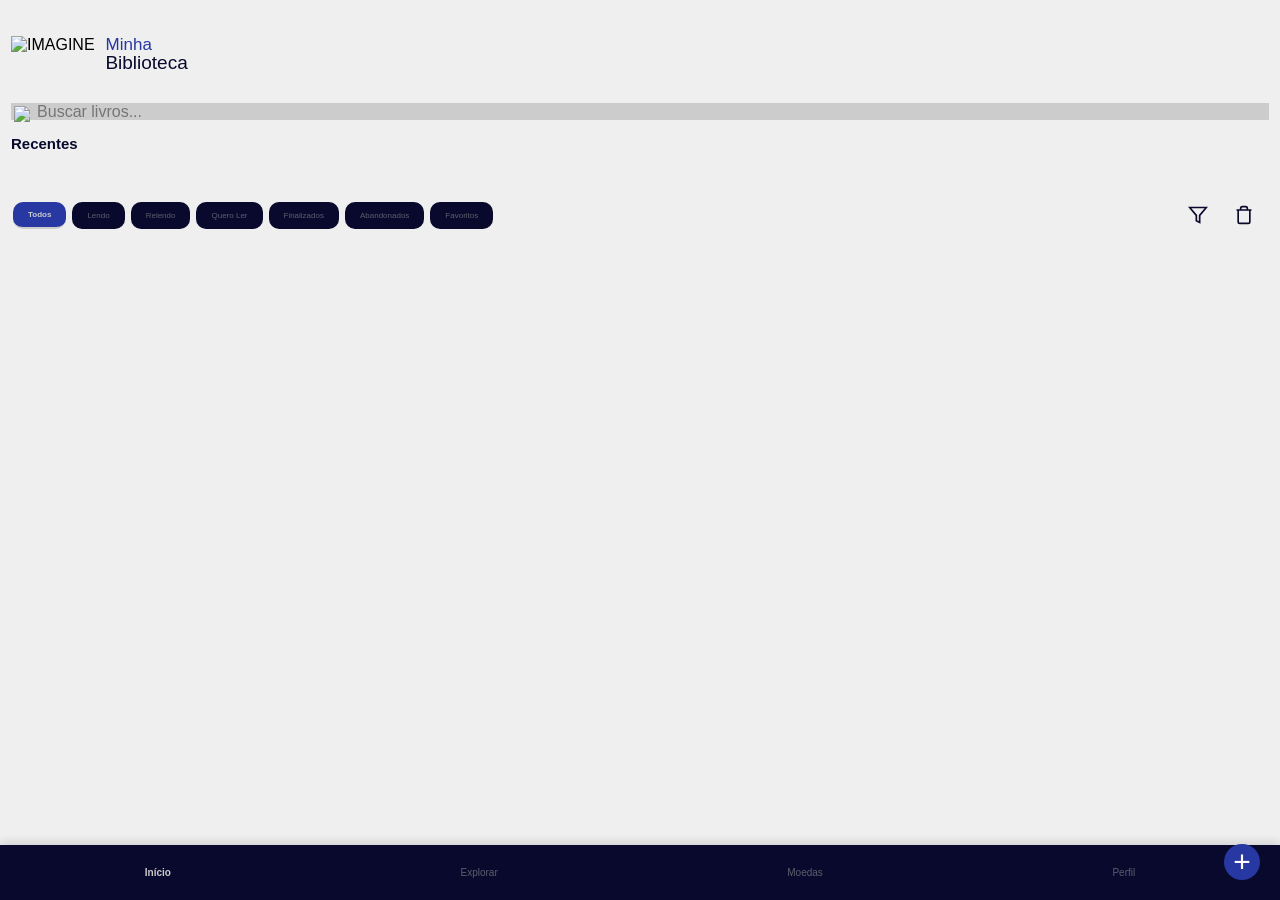
==== index.html @ 79133b43 "Meu primeiro salvamento" ====
<!DOCTYPE html>
<html lang="pt-BR">
<head>
    <meta charset="UTF-8">
    <meta name="viewport" content="width=device-width, initial-scale=1.0">
    <link rel="stylesheet" href="style.css">
    <title>IMAGINE</title>
</head>


<body>
<div class="menumais">
    <div class="opcoesmais" id="escanear">Escanear Dispositivo</div>
    <div class="opcoesmais" id="adicionar">Adicionar Manualmente</div>
    <input type="file" id="input-arquivo" accept=".pdf,.epub" style="display: none;">
    <button class="mais">+</button>
</div>


    <header class="topo-biblioteca">
        <div class="container-menu">
            <img class="logo" src="img/logo4.svg" alt="IMAGINE" height="35">
            <span class="Minha">Minha</span>
            <span class="Biblioteca">Biblioteca</span>
        </div>
    </header>


<form action="#" class="formb">
        <button type="submit" class="botaob">
            <img class="lupa" src="img/lupa.svg" alt="buscar">
        </button>
        <input type="text" class="busca" placeholder="Buscar livros..."> 
    </form>
    

    <section id="recentes">
        <h2 class="recentes">Recentes</h2>
        <div class="cardsR" id="todoscardsR">
            <div class="card">
                <div class="capa-container">
                    <div class="info-container">
                        <h3 class="titulo"></h3>
                    </div>
                    </div>
                </div>
            </div>
        </div>
    </section>


    <div class="linha-categorias-filtros">
    <div class="categoriascontainer">
        <button class="categoria-item ativo" data-categoria="todos">Todos</button>
        <button class="categoria-item" data-categoria="lendo">Lendo</button>
        <button class="categoria-item" data-categoria="relendo">Relendo</button>
        <button class="categoria-item" data-categoria="quero-ler">Quero Ler</button>
        <button class="categoria-item" data-categoria="finalizados">Finalizados</button>
        <button class="categoria-item" data-categoria="abandonados">Abandonados</button>
        <button class="categoria-item" data-categoria="favoritos">Favoritos</button>
    </div>
    <div class="acoes-direita-container">
        <button class="btn-acao-topo btn-filtro-secao" title="Filtrar biblioteca">
            <svg viewBox="0 0 24 24" width="20" height="20" stroke="currentColor" stroke-width="2" fill="none"><polygon points="22 3 2 3 10 12.46 10 19 14 21 14 12.46 22 3"/></svg>
        </button>
        <button class="btn-acao-topo btn-lixeira-secao" title="Lixeira" id="btn-lixeira-secao"> 
            <svg viewBox="0 0 24 24" width="20" height="20" stroke="currentColor" stroke-width="2" fill="none"><path d="M3 6h18M19 6v14a2 2 0 0 1-2 2H7a2 2 0 0 1-2-2V6m3 0V4a2 2 0 0 1 2-2h4a2 2 0 0 1 2 2v2"/></svg>
        </button>
    </div>
</div>


<div class="cardsC" id="todoscardsC"></div>

<div class="container-acoes-lixeira" id="container-acoes-lixeira" style="display: none;">
    <button class="btn-selecionar-tudo" id="btn-selecionar-tudo">Selecionar Tudo</button>
    <button class="btn-deletar-secao" id="btn-deletar-selecionados">Deletar Selecionados</button>
</div>


    <!-- MODAL DE EDIÇÃO DO LIVRO -->
    <div class="modal-overlay" id="modal-edicao-livro" style="display: none;">
        <div class="modal-conteudo">
            <button class="btn-fechar-modal" id="btn-fechar-modal-livro">✕</button>
            <div class="modal-esquerda">
                <img class="modal-capa" id="modal-capa-livro" src="img/capapadrao.jpg" alt="Capa do Livro">
            </div>
            <div class="modal-direita">
                <div class="modal-campo">
                    <label>Título do Livro</label>
                    <input type="text" id="modal-input-titulo" placeholder="Digite o título...">
                </div>
                <div class="modal-campo">
                    <label>Autor</label>
                    <input type="text" id="modal-input-autor" placeholder="Digite o autor...">
                </div>
                <button class="btn-salvar-modal" id="btn-salvar-modal-livro">Salvar</button>
            </div>
        </div>
    </div>


    <nav class="aba-inferior">
        <a href="index.html" class="aba-item ativo"><span>Início</span></a>
        <a href="Explorar.html" class="aba-item"><span>Explorar</span></a>
        <a href="Moedas.html" class="aba-item"><span>Moedas</span></a>
        <a href="Perfil.html" class="aba-item"><span>Perfil</span></a>
    </nav>

    <script src="script.js"></script>
</body>
</html>
---- style.css ----
/* ==========================================================================
   CONFIGURAÇÕES GERAIS E FONTES
   ========================================================================== */
body {
    background-color: #efefef;
    margin: 0;
    font-family: sans-serif;
}

@font-face {
    font-family: 'roboto-medium';
    src: url('font/Roboto-medium.ttf') format('truetype');
}

@font-face {
    font-family: 'roboto-black';
    src: url('font/Roboto-black.ttf') format('truetype');
}

/* ==========================================================================
   MENU SUPERIOR / HEADER
   ========================================================================== */
.logo {
    height: 45px; 
    margin: 11px;
}
.container-menu {
    margin-top: 25px;
    display: flex; 
}
.Minha {
    font-family: 'roboto-black', sans-serif;
    color: #2838a3;
    font-size: 17px;
    margin-left: 0px;
    margin-top: 10px;
}
.Biblioteca {
    font-family: 'roboto-black', sans-serif;
    color: #09092d;
    font-size: 19px;
    margin-left: -46.5px;
    margin-top: 27px;
}

/* SEARCH BAR */
.formb {
    display: flex;
    align-items: center;
    margin-left: 11px;
    margin-top: 11px;
    border: none;
    position: center;
    gap: 0.1px;
}

.busca {
    margin: 0px 11px 0 0;
    width: calc(100% - 11px);
    background-color: #cccccc;
    border: none;
    font-size: 1rem;
    height: 15px;

}
.botaob {
    background-color: #cccccc;
    border: none;
    cursor: pointer;
    padding: 0.2rem;
    height: 17px;
    margin-top: 0px;
    
}
.lupa {
    width: 1.1rem;
    height: 1.1rem;
    align-items: center;
    position: center;
    display: flex;
}

/* ==========================================================================
   BOTÃO FLUTUANTE DE AÇÃO (+)
   ========================================================================== */
.menumais {
    position: fixed;
    bottom: 20px;
    right: 20px;
    z-index: 50000;
}
.mais {
    width: 36px;
    height: 36px;
    border-radius: 50%;
    font-size: 30px;
    border: none;
    cursor: pointer;
    display: flex;
    align-items: center;
    justify-content: center;
    font-family: 'roboto-medium', sans-serif;
    background-color: #2838a3;
    color: #fff;
    /* Correção: Animando apenas o que muda para não travar a CPU */
    transition: transform 0.2s ease, background-color 0.2s ease;
}
.mais:hover {
    background-color: #09092d;
    /* Correção: Em vez de mudar width e height (que quebra o layout), usamos transform */
    transform: scale(1.2); 
}
.opcoesmais {
    position: absolute;
    right: 0;
    background-color: #2838a3;
    color: white;
    padding: 8px 16px;
    border-radius: 20px;
    font-size: 14px;
    white-space: nowrap;
    cursor: pointer;
    display: none;
    pointer-events: auto;
}
.opcoesmais:hover {
    background-color: #09092d;
}
#escanear { bottom: 70px; font-family: 'roboto-medium', sans-serif; }
#adicionar { bottom: 120px; font-family: 'roboto-medium', sans-serif; }


/* ==========================================================================
   SEÇÕES DE CARDS (RECENTES E PRINCIPAL)
   ========================================================================== */
.recentes {
    font-family: 'roboto-black', sans-serif;
    font-size: 15px;
    color: #09092d;
    margin-left: 11px;
    margin-top: 15px;
}
#recentes .capa-container {
    height: 50px; /* Ou um formato mais horizontal */
    position: relative;
    border-radius: 12px;
    margin-top: -20px;
}
.capa-livro {
    width: 100%;
    height: 100%;
    object-fit: cover;
}
.cardsR {
    display: flex;
    flex-direction: row;
    gap: 12px;
    margin-top: 0px;
    background-color: transparent;
    padding: 10px 11px;
    overflow-x: auto;
}
.cardsR .card {
    flex-direction: row;
    align-items: center;
    background-color: white;
    border-radius: 8px;
    padding: 8px;
    box-shadow: 0 2px 5px rgba(0,0,0,0.1);
    width: 200px;
    flex-shrink: 0;
}
.cardsR .card .capa-container {
    width: 65px;
    flex-shrink: 0;
}
.cardsR .card .info-container {
    margin-left: 10px;
    display: flex;
    flex-direction: column;
    align-items: flex-start;
}
/* ESTRUTURA UNIFICADA DO CARD */
.card {
    display: flex;
    flex-direction: column;
    background: #fff;
    border-radius: 8px;
    padding: 10px;
    box-sizing: border-box;
    position: relative;
    /* Evita que o navegador recalcule coisas fora do card */
    contain: layout; 
}
.card img {
    width: 100%;
    border-radius: 8px;
    aspect-ratio: 2 / 3;
    object-fit: cover;
    background-color: #eee;
}
.card h3 {
    font-size: 1rem;
    margin: 10px 0 5px;
}
.card-info {
    padding: 8px 4px 0 4px;
    display: flex;
    flex-direction: column;
    gap: 4px;
    position: relative;
}
.btn-lixeira-card {
    position: absolute;
    top: 8px;
    right: 8px;
    background-color: rgba(255, 255, 255, 0.9);
    border: none;
    border-radius: 50%;
    width: 30px;
    height: 30px;
    font-size: 14px;
    cursor: pointer;
    box-shadow: 0 2px 5px rgba(0,0,0,0.2);
    display: flex;
    justify-content: center;
    align-items: center;
    transition: transform 0.2s, background-color 0.2s;
    z-index: 10;
}
.btn-lixeira-card:hover {
    background-color: #ffebee;
    transform: scale(1.1);
}

/* ==========================================================================
   CATEGORIAS, BADGES E FILTROS
   ========================================================================== */
.linha-categorias-filtros {
    display: flex;
    align-items: center;
    justify-content: space-between;
    padding: 10px 20px;
    box-sizing: border-box;
    gap: 20px;
    margin-top: 5px;
    margin-left: -7px;
}
.categoriascontainer {
    display: flex;
    gap: 6px;
    overflow-x: auto;
    flex-grow: 1;
    scrollbar-width: none;
}
.categoriascontainer::-webkit-scrollbar {
    display: none;
}
.categoria-item {
    font-family: 'roboto-medium', sans-serif;
    background-color: #09092d;
    color: #5d5d6e;
    padding: 8px 15px;
    border-radius: 10px;
    font-size: 8px;
    cursor: pointer;
    border: none;
}
.categoria-item:hover {
    background-color: #2838a3;
    color: #cccccc;
    font-family: 'roboto-black', sans-serif;
}
.categoria-item.ativo {
    background-color: #2838a3;
    color: #cccccc;
}
.acoes-direita-container {
    display: flex;
    align-items: center;
    gap: 14px;
    flex-shrink: 0;
}
.btn-acao-topo {
    background: none;
    border: none;
    color: #09092d;
    cursor: pointer;
    display: flex;
    align-items: center;
    justify-content: center;
    padding: 6px;
    transition: color 0.2s, transform 0.2s;
}
.btn-acao-topo:hover {
    color: #2838a3;
    transform: scale(1.08);
}
/* Garante o visual do botão selecionado na barra de filtros superior */
.categoria-item.ativo {
    /* Mantenha o estilo padrão que você já tem para o botão ativo, 
       isso garante que a classe mude de um botão para o outro visualmente */
    font-weight: bold;
    border-bottom: 2px solid currentColor; /* Exemplo comum de destaque */
}

/* ==========================================================================
   CAPAS E MENU DE AÇÕES POR CIMA DA CAPA
   ========================================================================== */
.cardsC {
    display: grid;
    /* Correção: Fixando uma largura média ideal para os cards sofrerem menos recálculos */
    grid-template-columns: repeat(auto-fill, minmax(140px, 1fr));
    gap: 15px;
    margin-top: -10px;
    margin-left: 11px;
    background: transparent;
    border-radius: 6px;
    padding: 10px;
    text-align: center;
    /* Melhora performance de renderização no Chrome/celulares */
    contain: content; 
}
#todoscardsC .capa-container {
    width: 130px;  /* Ajusta a largura como preferires */
    height: 200px; /* Ajusta a altura proporcionalmente */
    position: relative;
    border-radius: 12px;
    overflow: hidden;
}

/* Garante que as imagens desses cards específicos se adaptam */
#todoscardsC .capa-livro {
    width: 100%;
    height: 100%;
    object-fit: cover;
}
.menu-categorias-capa {
    position: absolute;
    bottom: 8px; /* Mantém colado na parte inferior da capa */
    left: 2px;
    right: 2px;
    display: flex;
    justify-content: center;
    background-color: #cccccc; 
    padding: 3px; /* Aumentei um pouquinho para dar mais respiro aos botões */
    border-radius: 6px;
    opacity: 0;
    visibility: hidden;
    transform: translateY(10px); /* Dá um efeito suave de subir ao aparecer */
    transition: opacity 0.3s ease, visibility 0.3s ease, transform 0.3s ease;
}
.capa-container:hover .menu-categorias-capa {
    opacity: 1;
    visibility: visible;
    transform: translateY(0);
}
.btn-cat {
    background: transparent;
    border: 1px solid currentColor;
    border-color: #09092d;
    border-radius: 4px;
    color: #09092d;
    cursor: pointer;
    font-size: 14px;
    padding: 4px 2px;
    display: flex;
    align-items: center;
    justify-content: center;
    /* Correção: Animando apenas cores, sem pesar a memória */
    transition: background-color 0.15s ease, color 0.15s ease;
}
.btn-cat.cat-lendo.selecionado { 
    background-color: #ff9800; 
    border-color: #ff9800; 
    color: #ffffff; 
}
.btn-cat.cat-relendo.selecionado { 
    background-color: #382ab7; 
    border-color: #382ab7; 
    color: #ffffff; 
}
.btn-cat.cat-quero-ler.selecionado { 
    background-color: #ffeb3b; 
    border-color: #ffeb3b; 
    color: #ffffff; 
}
.btn-cat.cat-finalizados.selecionado { 
    background-color: #4caf50; 
    border-color: #4caf50; 
    color: #ffffff; 
}
.btn-cat.cat-abandonados.selecionado { 
    background-color: #f44336; 
    border-color: #f44336; 
    color: #ffffff; 
}
.btn-cat.cat-favoritos.selecionado { 
    background-color: #ffc107; 
    border-color: #ffc107; 
    color: #ffffff; 
}
.btn-cat.cat-lendo:hover {
    background-color: #ff9800;
    border-color: #ff9800;
    color: #ffffff;
}
.btn-cat.cat-relendo:hover {
    background-color: #382ab7;
    border-color: #382ab7;
    color: #ffffff;
}
.btn-cat.cat-quero-ler:hover {
    background-color: #ffeb3b;
    border-color: #ffeb3b;
    color: #ffffff;
}
.btn-cat.cat-finalizados:hover {
    background-color: #4caf50;
    border-color: #4caf50;
    color: #ffffff;
}
.btn-cat.cat-abandonados:hover {
    background-color: #f44336; 
    border-color: #f44336;
    color: #ffffff;
}
.btn-cat.cat-favoritos:hover {
    background-color: #ffc107;
    border-color: #ffc107;
    color: #ffffff;
}
.btn-cat.selecionado svg { 
    stroke: currentColor; 
}
/* SEÇÃO LIXEIRA COLETIVA */
.secao-lixeira {
    padding: 20px 15px;
    background-color: #f9f9fb;
    min-height: calc(100vh - 60px);
}
.topo-lixeira {
    display: flex;
    justify-content: space-between;
    align-items: center;
    margin-bottom: 20px;
}
.btn-esvaziar {
    background-color: #e74c3c;
    color: white;
    border: none;
    padding: 6px 14px;
    border-radius: 15px;
    font-family: 'roboto-medium', sans-serif;
    font-size: 11px;
    cursor: pointer;
}

/* ==========================================================================
   BOTÕES FLUTUANTES DA LIXEIRA (Selecionar Tudo + Deletar)
   ========================================================================== */
.container-acoes-lixeira {
    position: fixed;
    bottom: 40px;
    right: 20px;
    display: flex;
    gap: 10px;
    z-index: 5000;
}

/* Novo botão Selecionar Tudo */
.btn-selecionar-tudo {
    background-color: #2838a3;
    color: white;
    border: none;
    padding: 12px 20px;
    border-radius: 6px;
    font-family: 'roboto-medium', sans-serif;
    font-size: 13px;
    cursor: pointer;
    transition: background-color 0.2s, transform 0.2s;
    box-shadow: 0 2px 8px rgba(0, 0, 0, 0.2);
}

.btn-selecionar-tudo:hover {
    background-color: #09092d;
}
.btn-deletar-secao {
    position: static; /* Remove o posicionamento fixo antigo */
    background-color: #e74c3c;
    color: white;
    border: none;
    padding: 12px 20px;
    border-radius: 6px;
    font-family: 'roboto-medium', sans-serif;
    font-size: 13px;
    cursor: pointer;
    transition: background-color 0.2s;
    box-shadow: 0 2px 8px rgba(0, 0, 0, 0.2);
}

.btn-deletar-secao:hover {
    background-color: #c0392b;
}
.lista-lixeira {
    display: flex;
    flex-direction: column;
    gap: 12px;
}
.card-lixo {
    display: flex;
    background-color: white;
    padding: 10px;
    border-radius: 8px;
    box-shadow: 0 2px 5px rgba(0,0,0,0.03);
    gap: 12px;
}
.capa-lixo {
    width: 60px;
    height: 90px;
    border-radius: 4px;
    object-fit: cover;
}
.info-lixo {
    display: flex;
    flex-direction: column;
    justify-content: space-between;
    flex: 1;
}
.titulo-livro-lixo {
    font-family: 'roboto-medium', sans-serif;
    font-size: 14px;
    color: #09092d;
    margin: 0;
}
.data-exclusao {
    font-size: 11px;
    color: #999999;
    margin: 3px 0 0 0;
}
.acoes-lixo {
    display: flex;
    gap: 8px;
}
.btn-lixo-acao {
    border: none;
    background-color: #f5f5f5;
    padding: 6px 10px;
    border-radius: 4px;
    font-size: 11px;
    cursor: pointer;
    transition: all 0.2s ease;
}
.btn-restaurar:hover { background-color: #eef1ff; color: #2838a3; }
.btn-excluir-fim:hover { background-color: #fce4e4; color: #e74c3c; }


/* ==========================================================================
   MODAL DE EDIÇÃO DO LIVRO
   ========================================================================== */
.modal-overlay {
    position: fixed;
    top: 0;
    left: 0;
    right: 0;
    bottom: 0;
    background-color: rgba(0, 0, 0, 0.5);
    display: flex;
    justify-content: center;
    align-items: center;
    z-index: 10000;
    padding: 20px;
}

.modal-conteudo {
    background-color: white;
    border-radius: 12px;
    display: flex;
    max-width: 600px;
    width: 100%;
    max-height: 80vh;
    box-shadow: 0 4px 20px rgba(0, 0, 0, 0.3);
    overflow: hidden;
    position: relative;
}

.modal-esquerda {
    flex: 0 0 45%;
    background-color: #f5f5f5;
    display: flex;
    flex-direction: column;
    align-items: center;
    padding: 20px;
}

.btn-fechar-modal {
    position: absolute;
    top: 12px;
    left: 12px;
    background: none;
    border: none;
    font-size: 24px;
    color: #09092d;
    cursor: pointer;
    padding: 0;
    width: 32px;
    height: 32px;
    display: flex;
    align-items: center;
    justify-content: center;
    transition: color 0.2s;
    z-index: 10;
}

.btn-fechar-modal:hover {
    color: #2838a3;
}

.modal-capa {
    width: 90%;
    max-width: 200px;
    aspect-ratio: 2 / 3;
    object-fit: cover;
    border-radius: 8px;
    box-shadow: 0 2px 8px rgba(0, 0, 0, 0.15);
    margin-top: 10px;
}

.modal-direita {
    flex: 1;
    padding: 30px;
    display: flex;
    flex-direction: column;
    gap: 20px;
    overflow-y: auto;
    justify-content: space-between;
}

.modal-campo {
    display: flex;
    flex-direction: column;
    gap: 8px;
}

.modal-campo label {
    font-family: 'roboto-medium', sans-serif;
    font-size: 14px;
    color: #09092d;
    font-weight: 500;
}

.modal-campo input {
    padding: 10px 12px;
    border: 1px solid #cccccc;
    border-radius: 6px;
    font-size: 14px;
    font-family: sans-serif;
    transition: border-color 0.2s;
}

.modal-campo input:focus {
    outline: none;
    border-color: #2838a3;
    box-shadow: 0 0 0 3px rgba(40, 56, 163, 0.1);
}

.btn-salvar-modal {
    background-color: #2838a3;
    color: white;
    border: none;
    padding: 12px 20px;
    border-radius: 6px;
    font-family: 'roboto-medium', sans-serif;
    font-size: 14px;
    cursor: pointer;
    transition: background-color 0.2s;
    align-self: flex-end;
    margin-top: 10px;
}

.btn-salvar-modal:hover {
    background-color: #09092d;
}

@media (max-width: 600px) {
    .modal-conteudo {
        flex-direction: column;
        max-height: none;
        max-width: none;
    }

    .modal-esquerda {
        flex: 0 0 auto;
        padding: 15px;
    }

    .modal-direita {
        flex: 1;
        padding: 20px;
    }

    .btn-fechar-modal {
        top: 8px;
        right: 8px;
    }
}




















/* ==========================================================================
   BARRA DE NAVEGAÇÃO INFERIOR COLETIVA
   ========================================================================== */
.aba-inferior {
    position: fixed;
    bottom: 0;
    left: 0;
    width: 100%;
    /* Correção: Aumentado um pouco o tamanho fixo para não esmagar o texto */
    height: 45px; 
    background-color: #09092d;
    display: flex;
    justify-content: space-around;
    align-items: center;
    z-index: 2000;
    padding: 5px 0;
    box-shadow: 0 -2px 10px rgba(0, 0, 0, 0.15);
    font-family: 'roboto-black', sans-serif;
    color: #cccccc;
}
.aba-item {
    display: flex;
    flex-direction: column;
    align-items: center;
    cursor: pointer;
    font-family: 'roboto-black', sans-serif;
    font-size: 10px;
    color: #5d5d6e;
    text-decoration: none;
}
.aba-item.ativo {
    color: #cccccc;
    font-weight: bold;
}
/* ==========================================
   MODO EXCLUSÃO
========================================== */

.card-selecionado-exclusao {
    outline: 4px solid #f44336;
    border-radius: 12px;
    transform: scale(0.96);
    transition: all 0.2s ease;
}
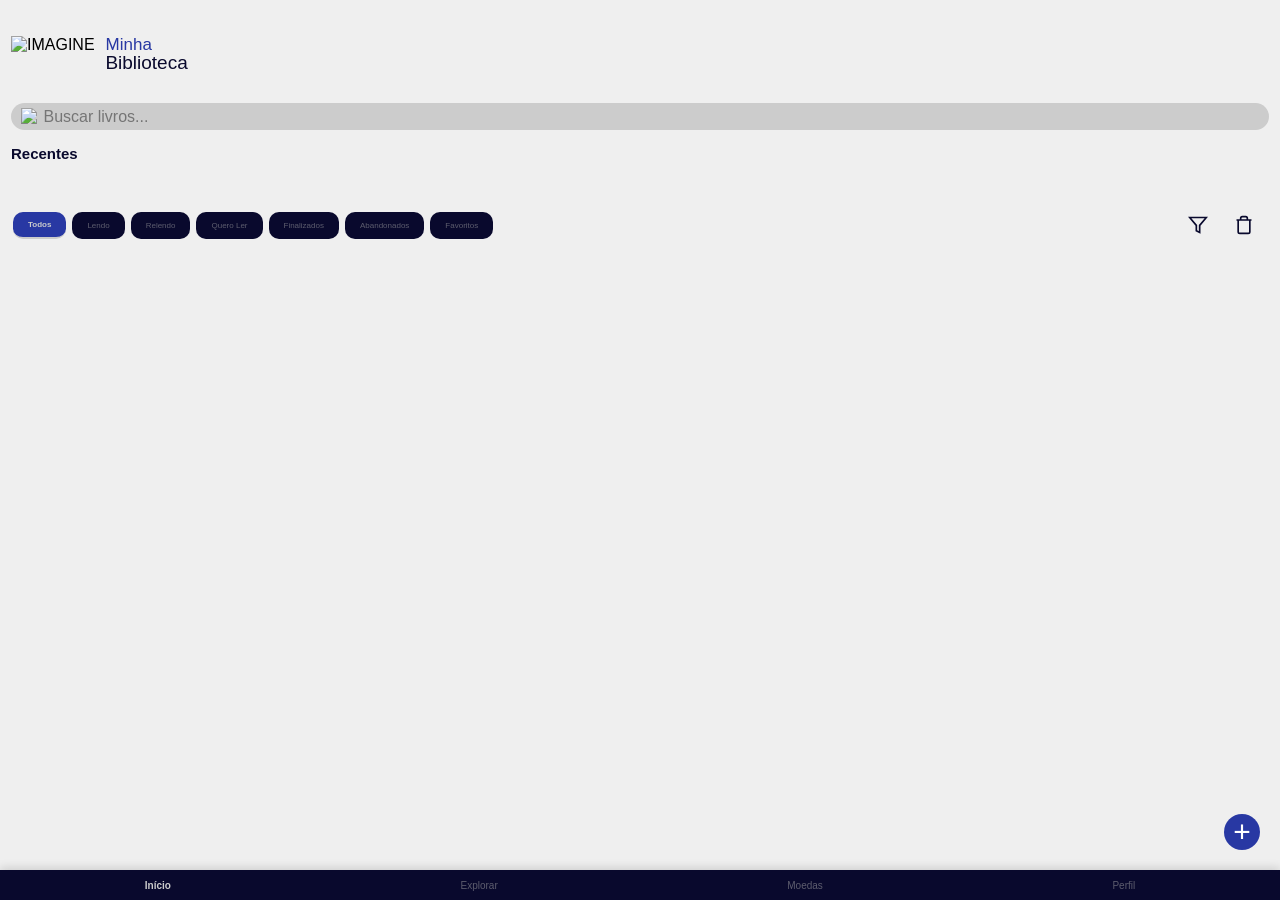
==== commit 09997467: "save the changes" ====
--- a/index.html
+++ b/index.html
@@ -69,7 +69,6 @@
     </div>
 </div>
 
-
 <div class="cardsC" id="todoscardsC"></div>
 
 <div class="container-acoes-lixeira" id="container-acoes-lixeira" style="display: none;">
@@ -100,6 +99,23 @@
     </div>
 
 
+
+
+
+
+
+
+
+
+
+
+
+
+
+
+
+
+
     <nav class="aba-inferior">
         <a href="index.html" class="aba-item ativo"><span>Início</span></a>
         <a href="Explorar.html" class="aba-item"><span>Explorar</span></a>
--- a/style.css
+++ b/style.css
@@ -52,6 +52,7 @@
     border: none;
     position: center;
     gap: 0.1px;
+    border-radius: 5px;
 }
 
 .busca {
@@ -60,7 +61,8 @@
     background-color: #cccccc;
     border: none;
     font-size: 1rem;
-    height: 15px;
+    height: 25px;
+    border-radius: 0px 50px 50px 0px; 
 
 }
 .botaob {
@@ -68,13 +70,15 @@
     border: none;
     cursor: pointer;
     padding: 0.2rem;
-    height: 17px;
+    height: 27px;
     margin-top: 0px;
+    border-radius: 50px 0px 0px 50px;
     
 }
 .lupa {
     width: 1.1rem;
     height: 1.1rem;
+    margin-left: 0.4rem;
     align-items: center;
     position: center;
     display: flex;
@@ -85,7 +89,7 @@
    ========================================================================== */
 .menumais {
     position: fixed;
-    bottom: 20px;
+    bottom: 50px;
     right: 20px;
     z-index: 50000;
 }
@@ -115,13 +119,14 @@
     right: 0;
     background-color: #2838a3;
     color: white;
-    padding: 8px 16px;
-    border-radius: 20px;
-    font-size: 14px;
+    padding: 8px 10px;
+    border-radius: 15px;
+    font-size: 10px;
     white-space: nowrap;
     cursor: pointer;
     display: none;
     pointer-events: auto;
+    gap: -20px
 }
 .opcoesmais:hover {
     background-color: #09092d;
@@ -461,8 +466,8 @@
    ========================================================================== */
 .container-acoes-lixeira {
     position: fixed;
-    bottom: 40px;
-    right: 20px;
+    bottom: 45px;
+    right: 78px;
     display: flex;
     gap: 10px;
     z-index: 5000;
@@ -733,7 +738,7 @@
     left: 0;
     width: 100%;
     /* Correção: Aumentado um pouco o tamanho fixo para não esmagar o texto */
-    height: 45px; 
+    height: 20px;
     background-color: #09092d;
     display: flex;
     justify-content: space-around;
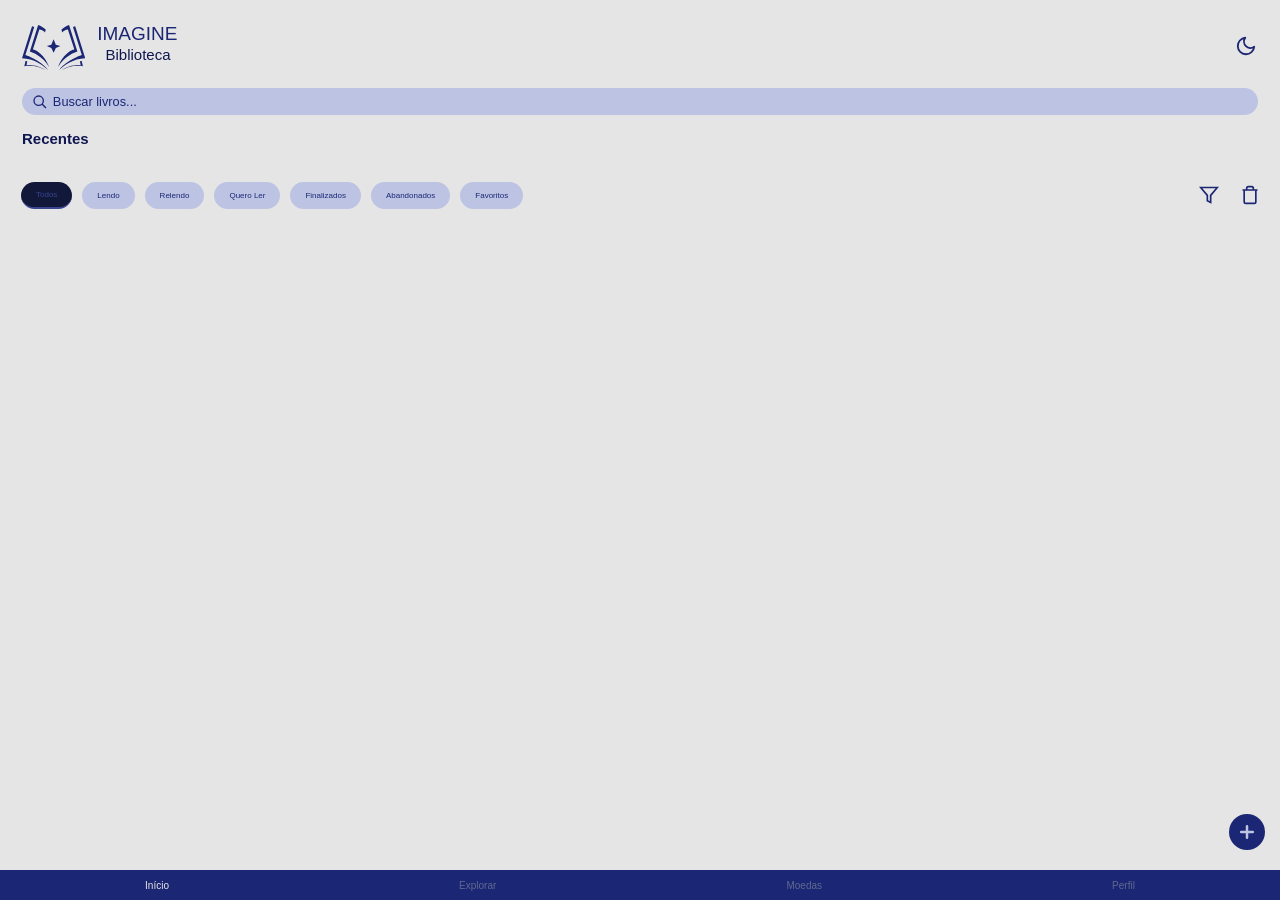
==== commit f9c3605d: "save" ====
--- a/index.html
+++ b/index.html
@@ -5,79 +5,100 @@
     <meta name="viewport" content="width=device-width, initial-scale=1.0">
     <link rel="stylesheet" href="style.css">
     <title>IMAGINE</title>
+    <script src="https://cdnjs.cloudflare.com/ajax/libs/pdf.js/3.4.120/pdf.min.js"></script>
+    <script src="https://cdnjs.cloudflare.com/ajax/libs/epub.js/0.3.93/epub.min.js"></script>
 </head>
-
-
 <body>
-<div class="menumais">
-    <div class="opcoesmais" id="escanear">Escanear Dispositivo</div>
-    <div class="opcoesmais" id="adicionar">Adicionar Manualmente</div>
-    <input type="file" id="input-arquivo" accept=".pdf,.epub" style="display: none;">
-    <button class="mais">+</button>
-</div>
-
+    <div class="menumais">
+        <div class="opcoesmais" id="escanear">Escanear Dispositivo</div>
+        <div class="opcoesmais" id="adicionar">Adicionar Manualmente</div>
+        <input type="file" id="input-arquivo" accept=".pdf,.epub" style="display: none;">
+        <input type="file" id="input-pasta" webkitdirectory directory multiple style="display: none;">
+        <button class="mais">
+            <svg class= maissvg xmlns="http://www.w3.org/2000/svg" width="20" height="20" viewBox="0 0 12 12">
+                <path d="M0 0h12v12H0z" fill="none" />
+                <path fill="CurrentColor"  d="M6 1.75a.75.75 0 0 1 .75.75v2.75H9.5a.75.75 0 0 1 0 1.5H6.75V9.5a.75.75 0 0 1-1.5 0V6.75H2.5a.75.75 0 0 1 0-1.5h2.75V2.5A.75.75 0 0 1 6 1.75" />
+            </svg>
+        </button>
+    </div>
 
     <header class="topo-biblioteca">
         <div class="container-menu">
-            <img class="logo" src="img/logo4.svg" alt="IMAGINE" height="35">
-            <span class="Minha">Minha</span>
+<div class="logo-wrapper">
+    <svg class="logo" xmlns="http://www.w3.org/2000/svg" viewBox="0 0 116.16 82.68">
+    <g id="logoimagine">
+        <g>
+            <path class="cls-1" d="m13.68,74.79c11.34,0,21.77,3.92,29.4,7.88-16.96-11.13-33.11-9.14-33.31-9.11l-1.35.18,1.19-7.02c-1.25-.37-2.44-.52-3.19-.58l-2.17,9.6c3.18-.66,6.34-.95,9.42-.95h0Z"/>
+            <path class="cls-1" d="m7.22,55.61l-.96-.29L22.49,3.55c-2.02-.8-3.33-1.23-4.09-1.46L0,60.88c21.66.5,38.65,12.87,47.97,21.58C32.67,63.55,7.51,55.69,7.22,55.6h0Z"/>
+            <path class="cls-1" d="m14.4,48.8c4.6,1.4,23.53,8.25,35.49,28.59-10.52-27.43-28.69-32.12-28.9-32.17l-1.05-.25.33-1.03L31.83,8.11l.79.07c4.93.42,7.93,3.46,9.42,5.53l1.75-5.02c-3.89-3.73-9.07-6.92-14.13-8.69l-15.26,48.79h0Z"/>
+        </g>
+        <g>
+            <path class="cls-1" d="m111.9,75.74l-2.17-9.6c-.75.06-1.95.21-3.19.58l1.19,7.02-1.35-.18c-.05,0-1.25-.15-3.29-.15-5.6,0-17.59,1.11-30.02,9.27,9.71-5.03,23.94-10.01,38.83-6.93h0Z"/>
+            <path class="cls-1" d="m93.67,3.56l16.23,51.77-.96.29c-.29.09-25.45,7.95-40.75,26.86,9.32-8.71,26.31-21.08,47.97-21.58L97.76,2.11c-.76.22-2.06.65-4.09,1.46h0Z"/>
+            <path class="cls-1" d="m101.76,48.8L86.5,0c-5.06,1.77-10.24,4.95-14.13,8.68l1.75,5.02c1.49-2.07,4.49-5.12,9.42-5.53l.79-.07,11.89,36.86-1.05.25c-.21.05-18.38,4.74-28.9,32.17,11.96-20.35,30.89-27.18,35.49-28.59h0Z"/>
+        </g>
+    </g>
+            <polygon class="cls-1" points="70.56 38.73 62.13 36.16 58 26.17 53.82 36.11 45.6 38.57 53.86 42.36 58.16 51.14 62.17 42.42 70.56 38.73"/>
+</svg>
+            <span class="IMAGINE">IMAGINE</span>
             <span class="Biblioteca">Biblioteca</span>
+            <button id="btn-tema" class="btn-tema" title="Alternar tema">
+            <svg class="icon-lua" viewBox="0 0 24 24" width="22" height="22" stroke="currentColor" stroke-width="2" fill="none" stroke-linecap="round" stroke-linejoin="round"><path d="M21 12.79A9 9 0 1 1 11.21 3 7 7 0 0 0 21 12.79z"></path></svg>
+            <svg class="icon-sol" viewBox="0 0 24 24" width="22" height="22" stroke="currentColor" stroke-width="2" fill="none" stroke-linecap="round" stroke-linejoin="round" style="display: none;"><circle cx="12" cy="12" r="5"></circle><line x1="12" y1="1" x2="12" y2="3"></line><line x1="12" y1="21" x2="12" y2="23"></line><line x1="4.22" y1="4.22" x2="5.64" y2="5.64"></line><line x1="18.36" y1="18.36" x2="19.78" y2="19.78"></line><line x1="1" y1="12" x2="3" y2="12"></line><line x1="21" y1="12" x2="23" y2="12"></line><line x1="4.22" y1="19.78" x2="5.64" y2="18.36"></line><line x1="18.36" y1="5.64" x2="19.78" y2="4.22"></line></svg>
+            </button>
+        </div>
         </div>
     </header>
 
-
-<form action="#" class="formb">
+    <form action="#" class="formb">
         <button type="submit" class="botaob">
-            <img class="lupa" src="img/lupa.svg" alt="buscar">
-        </button>
+    <svg class="lupa" viewBox="0 0 24 24" width="16" height="16" fill="none" stroke="currentColor" stroke-width="2">
+        <circle cx="10" cy="10" r="7"></circle>
+        <line x1="15" y1="15" x2="21" y2="21"></line>
+    </svg>
+</button>
         <input type="text" class="busca" placeholder="Buscar livros..."> 
     </form>
     
-
     <section id="recentes">
         <h2 class="recentes">Recentes</h2>
-        <div class="cardsR" id="todoscardsR">
-            <div class="card">
-                <div class="capa-container">
-                    <div class="info-container">
-                        <h3 class="titulo"></h3>
-                    </div>
-                    </div>
-                </div>
+        <div class="cardsR" id="todoscardsR"></div>
+    </section>
+
+    <div class="linha-categorias-filtros">
+        <div class="categoriascontainer">
+            <button class="categoria-item ativo" data-categoria="todos">Todos</button>
+            <button class="categoria-item" data-categoria="lendo">Lendo</button>
+            <button class="categoria-item" data-categoria="relendo">Relendo</button>
+            <button class="categoria-item" data-categoria="quero-ler">Quero Ler</button>
+            <button class="categoria-item" data-categoria="finalizados">Finalizados</button>
+            <button class="categoria-item" data-categoria="abandonados">Abandonados</button>
+            <button class="categoria-item" data-categoria="favoritos">Favoritos</button>
+        </div>
+        
+        <div class="acoes-direita-container" style="position: relative;">
+            <button class="btn-acao-topo btn-filtro-secao" id="btn-filtro" title="Filtrar biblioteca">
+                <svg viewBox="0 0 24 24" width="20" height="20" stroke="currentColor" stroke-width="2" fill="none" d="..."><polygon points="22 3 2 3 10 12.46 10 19 14 21 14 12.46 22 3"/></svg>
+            </button>
+            <button class="btn-acao-topo btn-lixeira-secao" title="Lixeira" id="btn-lixeira-secao"> 
+                <svg viewBox="0 0 24 24" width="20" height="20" stroke="currentColor" stroke-width="2" fill="none" d="..."><path d="M3 6h18M19 6v14a2 2 0 0 1-2 2H7a2 2 0 0 1-2-2V6m3 0V4a2 2 0 0 1 2-2h4a2 2 0 0 1 2 2v2"/></svg>
+            </button>
+
+            <div class="balao-filtro" id="balao-filtro">
+                <div class="opcao-filtro ativa" data-ordem="padrao">Padrão</div>
+                <div class="opcao-filtro" data-ordem="az">Ordem: A - Z</div>
+                <div class="opcao-filtro" data-ordem="za">Ordem: Z - A</div>
             </div>
         </div>
-    </section>
+    </div>
 
+    <div class="cardsC" id="todoscardsC"></div>
 
-    <div class="linha-categorias-filtros">
-    <div class="categoriascontainer">
-        <button class="categoria-item ativo" data-categoria="todos">Todos</button>
-        <button class="categoria-item" data-categoria="lendo">Lendo</button>
-        <button class="categoria-item" data-categoria="relendo">Relendo</button>
-        <button class="categoria-item" data-categoria="quero-ler">Quero Ler</button>
-        <button class="categoria-item" data-categoria="finalizados">Finalizados</button>
-        <button class="categoria-item" data-categoria="abandonados">Abandonados</button>
-        <button class="categoria-item" data-categoria="favoritos">Favoritos</button>
+    <div class="container-acoes-lixeira" id="container-acoes-lixeira" style="display: none;">
+        <button class="btn-selecionar-tudo" id="btn-selecionar-tudo">Selecionar Tudo</button>
+        <button class="btn-deletar-secao" id="btn-deletar-selecionados">Deletar Selecionados</button>
     </div>
-    <div class="acoes-direita-container">
-        <button class="btn-acao-topo btn-filtro-secao" title="Filtrar biblioteca">
-            <svg viewBox="0 0 24 24" width="20" height="20" stroke="currentColor" stroke-width="2" fill="none"><polygon points="22 3 2 3 10 12.46 10 19 14 21 14 12.46 22 3"/></svg>
-        </button>
-        <button class="btn-acao-topo btn-lixeira-secao" title="Lixeira" id="btn-lixeira-secao"> 
-            <svg viewBox="0 0 24 24" width="20" height="20" stroke="currentColor" stroke-width="2" fill="none"><path d="M3 6h18M19 6v14a2 2 0 0 1-2 2H7a2 2 0 0 1-2-2V6m3 0V4a2 2 0 0 1 2-2h4a2 2 0 0 1 2 2v2"/></svg>
-        </button>
-    </div>
-</div>
 
-<div class="cardsC" id="todoscardsC"></div>
-
-<div class="container-acoes-lixeira" id="container-acoes-lixeira" style="display: none;">
-    <button class="btn-selecionar-tudo" id="btn-selecionar-tudo">Selecionar Tudo</button>
-    <button class="btn-deletar-secao" id="btn-deletar-selecionados">Deletar Selecionados</button>
-</div>
-
-
-    <!-- MODAL DE EDIÇÃO DO LIVRO -->
     <div class="modal-overlay" id="modal-edicao-livro" style="display: none;">
         <div class="modal-conteudo">
             <button class="btn-fechar-modal" id="btn-fechar-modal-livro">✕</button>
@@ -98,24 +119,6 @@
         </div>
     </div>
 
-
-
-
-
-
-
-
-
-
-
-
-
-
-
-
-
-
-
     <nav class="aba-inferior">
         <a href="index.html" class="aba-item ativo"><span>Início</span></a>
         <a href="Explorar.html" class="aba-item"><span>Explorar</span></a>
@@ -123,6 +126,50 @@
         <a href="Perfil.html" class="aba-item"><span>Perfil</span></a>
     </nav>
 
+    <template id="template-card-recente">
+        <div class="card card-recente">
+            <div class="card-recente-conteudo">
+                <img class="card-recente-capa" src="" alt="Capa">
+                <div class="card-recente-info">
+                    <h3 class="card-recente-titulo"></h3>
+                    <p class="card-recente-autor"></p>
+                </div>
+            </div>
+        </div>
+    </template>
+
+    <template id="template-card-principal">
+        <div class="card card-livro-individual">
+            <div class="capa-container">
+                <img class="capa-livro" src="" alt="Capa do Livro" loading="lazy">
+                <div class="menu-categorias-capa">
+                    <button class="btn-cat cat-lendo" title="Lendo" data-cat="lendo">
+                        <svg viewBox="0 0 24 24" width="14" height="14" fill="none" stroke="currentColor" stroke-width="2.5" stroke-linecap="round" stroke-linejoin="round"><path d="M2 3h6a4 4 0 0 1 4 4v14a3 3 0 0 0-3-3H2z"></path><path d="M22 3h-6a4 4 0 0 0-4 4v14a3 3 0 0 1 3-3h7z"></path></svg>
+                    </button>
+                    <button class="btn-cat cat-relendo" title="Relendo" data-cat="relendo">
+                        <svg viewBox="0 0 24 24" width="14" height="14" fill="none" stroke="currentColor" stroke-width="2.5" stroke-linecap="round" stroke-linejoin="round"><polyline points="23 4 23 10 17 10"></polyline><path d="M20.49 15a9 9 0 1 1-2.12-9.36L23 10"></path></svg>
+                    </button>
+                    <button class="btn-cat cat-quero-ler" title="Quero Ler" data-cat="quero-ler">
+                        <svg viewBox="0 0 24 24" width="14" height="14" fill="none" stroke="currentColor" stroke-width="2.5" stroke-linecap="round" stroke-linejoin="round"><path d="M19 21l-7-5-7 5V5a2 2 0 0 1 2-2h10a2 2 0 0 1 2 2z"></path></svg>
+                    </button>
+                    <button class="btn-cat cat-finalizados" title="Finalizados" data-cat="finalizados">
+                        <svg viewBox="0 0 24 24" width="14" height="14" fill="none" stroke="currentColor" stroke-width="3" stroke-linecap="round" stroke-linejoin="round"><polyline points="20 6 9 17 4 12"></polyline></svg>
+                    </button>
+                    <button class="btn-cat cat-abandonados" title="Abandonados" data-cat="abandonados">
+                        <svg viewBox="0 0 24 24" width="14" height="14" fill="none" stroke="currentColor" stroke-width="3" stroke-linecap="round" stroke-linejoin="round"><line x1="18" y1="6" x2="6" y2="18"></line><line x1="6" y1="6" x2="18" y2="18"></line></svg>
+                    </button>
+                    <button class="btn-cat cat-favoritos" title="Favoritos" data-cat="favoritos">
+                        <svg viewBox="0 0 24 24" width="14" height="14" fill="currentColor"><path d="M12 17.27L18.18 21l-1.64-7.03L22 9.24l-7.19-.61L12 2 9.19 8.63 2 9.24l5.46 4.73L5.82 21z"/></svg>
+                    </button>
+                </div>
+            </div>
+            <div class="card-info">
+                <h3 class="titulo"></h3>
+                <p class="card-principal-autor"></p>
+            </div>
+        </div>
+    </template>
+
     <script src="script.js"></script>
 </body>
 </html>
--- a/style.css
+++ b/style.css
@@ -2,16 +2,28 @@
    CONFIGURAÇÕES GERAIS E FONTES
    ========================================================================== */
 body {
-    background-color: #efefef;
-    margin: 0;
+    background-color: #e6e5e5;
+    margin: 11px 11px 11px 11px;
     font-family: sans-serif;
-}
-
+    padding-bottom: 21px;
+}
+
+@font-face {
+    font-family: 'roboto-thin';
+    src: url('font/Roboto-thin.ttf') format('truetype');
+}
+@font-face {
+    font-family: 'roboto-light';
+    src: url('font/Roboto-light.ttf') format('truetype');
+}
 @font-face {
     font-family: 'roboto-medium';
     src: url('font/Roboto-medium.ttf') format('truetype');
 }
-
+@font-face {
+    font-family: 'roboto-bold';
+    src: url('font/Roboto-bold.ttf') format('truetype');
+}
 @font-face {
     font-family: 'roboto-black';
     src: url('font/Roboto-black.ttf') format('truetype');
@@ -21,34 +33,49 @@
    MENU SUPERIOR / HEADER
    ========================================================================== */
 .logo {
-    height: 45px; 
+    height: 45px !important;
+    width: auto !important;
     margin: 11px;
 }
+.logo .cls-1 {
+    fill: #1b2774;  /* mesma cor original */
+}
+
 .container-menu {
-    margin-top: 25px;
+    margin-top: 14px;
     display: flex; 
-}
-.Minha {
+    justify-content: space-between; /* Empurra o botão para a extrema direita */
+    align-items: center;
+    width: 100%;
+    box-sizing: border-box;
+    padding-right: 11px;
+}
+.logo-wrapper {
+    display: flex;
+}
+.IMAGINE {
     font-family: 'roboto-black', sans-serif;
-    color: #2838a3;
-    font-size: 17px;
-    margin-left: 0px;
-    margin-top: 10px;
+    color: #1b2774;
+    font-size: 19px;
+    margin-left: 1px;
+    margin-top: 9px;
 }
 .Biblioteca {
     font-family: 'roboto-black', sans-serif;
-    color: #09092d;
-    font-size: 19px;
-    margin-left: -46.5px;
-    margin-top: 27px;
-}
-
-/* SEARCH BAR */
+    color: #0e174f;
+    font-size: 15px;
+    margin-left: -72px;
+    margin-top: 32px;
+}
+
+/* ==========================================================================
+   SEARCH BAR 
+   ========================================================================== */
 .formb {
     display: flex;
     align-items: center;
     margin-left: 11px;
-    margin-top: 11px;
+    margin-top: 7px;
     border: none;
     position: center;
     gap: 0.1px;
@@ -58,31 +85,35 @@
 .busca {
     margin: 0px 11px 0 0;
     width: calc(100% - 11px);
-    background-color: #cccccc;
+    background-color: #bdc4e3;
     border: none;
-    font-size: 1rem;
+    font-size: 0.8rem;
     height: 25px;
     border-radius: 0px 50px 50px 0px; 
-
+    color:#1b2774 ;
+}
+.busca::placeholder {
+    color: #1b2774;
 }
 .botaob {
-    background-color: #cccccc;
+    background-color: #bdc4e3;
     border: none;
     cursor: pointer;
     padding: 0.2rem;
     height: 27px;
     margin-top: 0px;
     border-radius: 50px 0px 0px 50px;
-    
 }
 .lupa {
-    width: 1.1rem;
-    height: 1.1rem;
+    width: 1rem;
+    height: 1rem;
     margin-left: 0.4rem;
     align-items: center;
     position: center;
     display: flex;
-}
+    color: #1b2774;
+}
+
 
 /* ==========================================================================
    BOTÃO FLUTUANTE DE AÇÃO (+)
@@ -90,35 +121,33 @@
 .menumais {
     position: fixed;
     bottom: 50px;
-    right: 20px;
+    right: 15px;
     z-index: 50000;
 }
 .mais {
     width: 36px;
     height: 36px;
     border-radius: 50%;
-    font-size: 30px;
+    font-size: 28px;
     border: none;
     cursor: pointer;
     display: flex;
     align-items: center;
     justify-content: center;
-    font-family: 'roboto-medium', sans-serif;
-    background-color: #2838a3;
-    color: #fff;
-    /* Correção: Animando apenas o que muda para não travar a CPU */
+    font-family: 'roboto-black', sans-serif;
+    background-color: #1b2774;
+    color: #bdc4e3;
     transition: transform 0.2s ease, background-color 0.2s ease;
 }
 .mais:hover {
-    background-color: #09092d;
-    /* Correção: Em vez de mudar width e height (que quebra o layout), usamos transform */
-    transform: scale(1.2); 
+    background-color: #0e174f;
+    transform: scale(1.05); 
 }
 .opcoesmais {
     position: absolute;
     right: 0;
-    background-color: #2838a3;
-    color: white;
+    background-color: #1b2774;
+    color: #606890;
     padding: 8px 10px;
     border-radius: 15px;
     font-size: 10px;
@@ -126,27 +155,35 @@
     cursor: pointer;
     display: none;
     pointer-events: auto;
-    gap: -20px
 }
 .opcoesmais:hover {
-    background-color: #09092d;
-}
-#escanear { bottom: 70px; font-family: 'roboto-medium', sans-serif; }
-#adicionar { bottom: 120px; font-family: 'roboto-medium', sans-serif; }
-
+    background-color: #0e174f;
+    color: #bdc4e3;
+    transform: scale(1.01); 
+    font-family: 'roboto-medium', sans-serif;
+}
+#adicionar{
+    bottom: 85px
+}
+#escanear{
+    bottom: 50px
+}
 
 /* ==========================================================================
    SEÇÕES DE CARDS (RECENTES E PRINCIPAL)
    ========================================================================== */
 .recentes {
-    font-family: 'roboto-black', sans-serif;
+    font-family: 'roboto-light', sans-serif;
     font-size: 15px;
-    color: #09092d;
+    color: #0e174f;
     margin-left: 11px;
     margin-top: 15px;
 }
+.cardsR .card:hover {
+        transform: scale(1.02);
+}
 #recentes .capa-container {
-    height: 50px; /* Ou um formato mais horizontal */
+    height: 50px; 
     position: relative;
     border-radius: 12px;
     margin-top: -20px;
@@ -160,7 +197,7 @@
     display: flex;
     flex-direction: row;
     gap: 12px;
-    margin-top: 0px;
+    margin-top: -10px;
     background-color: transparent;
     padding: 10px 11px;
     overflow-x: auto;
@@ -168,24 +205,39 @@
 .cardsR .card {
     flex-direction: row;
     align-items: center;
-    background-color: white;
+    background-color: #bdc4e3;
     border-radius: 8px;
     padding: 8px;
-    box-shadow: 0 2px 5px rgba(0,0,0,0.1);
-    width: 200px;
+    width: 180px;
+    height: 50px;
     flex-shrink: 0;
 }
 .cardsR .card .capa-container {
-    width: 65px;
     flex-shrink: 0;
 }
 .cardsR .card .info-container {
-    margin-left: 10px;
     display: flex;
     flex-direction: column;
     align-items: flex-start;
 }
-/* ESTRUTURA UNIFICADA DO CARD */
+.card-recente-titulo {
+    font-size: 10px !important;
+    color: #070729;
+    display:block;
+    -webkit-column-break-inside: 2;
+    -webkit-box-orient:vertical;
+    max-width: 150px;
+}
+.card-recente-autor{
+    font-size: 7px !important; 
+    margin: 0; 
+    color: #1b2774 !important;
+    white-space: nowrap;
+    overflow: hidden;
+    text-overflow: ellipsis;
+    max-width: 100%;
+}
+
 .card {
     display: flex;
     flex-direction: column;
@@ -194,11 +246,10 @@
     padding: 10px;
     box-sizing: border-box;
     position: relative;
-    /* Evita que o navegador recalcule coisas fora do card */
     contain: layout; 
 }
 .card img {
-    width: 100%;
+    width: 50px;
     border-radius: 8px;
     aspect-ratio: 2 / 3;
     object-fit: cover;
@@ -215,27 +266,25 @@
     gap: 4px;
     position: relative;
 }
-.btn-lixeira-card {
-    position: absolute;
-    top: 8px;
-    right: 8px;
-    background-color: rgba(255, 255, 255, 0.9);
-    border: none;
-    border-radius: 50%;
-    width: 30px;
-    height: 30px;
-    font-size: 14px;
-    cursor: pointer;
-    box-shadow: 0 2px 5px rgba(0,0,0,0.2);
-    display: flex;
-    justify-content: center;
-    align-items: center;
-    transition: transform 0.2s, background-color 0.2s;
-    z-index: 10;
-}
-.btn-lixeira-card:hover {
-    background-color: #ffebee;
-    transform: scale(1.1);
+
+.card-recente {
+    width: 200px;
+    height: 50px;
+}
+.card-recente-conteudo {
+    display: flex; align-items: center; gap: 10px; width: 100%;
+}
+.card-recente-capa {
+    width: 10px; height: 35px; object-fit: cover; border-radius: 4px;
+}
+.card-recente-info {
+    overflow: hidden; text-align: left;
+}
+.card-recente-titulo {
+    font-size: 5px; margin: 0; white-space: nowrap; overflow: hidden; text-overflow: ellipsis;
+}
+.card-recente-autor {
+    font-size: 8px; margin: 3px 0 14px 0; color: #3d3d5a; white-space: nowrap; overflow: hidden; text-overflow: ellipsis;
 }
 
 /* ==========================================================================
@@ -248,12 +297,11 @@
     padding: 10px 20px;
     box-sizing: border-box;
     gap: 20px;
-    margin-top: 5px;
-    margin-left: -7px;
+    margin-left: -10px;
 }
 .categoriascontainer {
     display: flex;
-    gap: 6px;
+    gap: 10px;
     overflow-x: auto;
     flex-grow: 1;
     scrollbar-width: none;
@@ -263,50 +311,25 @@
 }
 .categoria-item {
     font-family: 'roboto-medium', sans-serif;
-    background-color: #09092d;
-    color: #5d5d6e;
+    background-color: #bdc4e3;
+    color: #1b2774;
     padding: 8px 15px;
-    border-radius: 10px;
+    border-radius: 20px;
     font-size: 8px;
     cursor: pointer;
     border: none;
 }
 .categoria-item:hover {
-    background-color: #2838a3;
-    color: #cccccc;
+    background-color: #1b2774;
+    color: #bdc4e3;
     font-family: 'roboto-black', sans-serif;
+    transform: scale(1.03);
 }
 .categoria-item.ativo {
-    background-color: #2838a3;
-    color: #cccccc;
-}
-.acoes-direita-container {
-    display: flex;
-    align-items: center;
-    gap: 14px;
-    flex-shrink: 0;
-}
-.btn-acao-topo {
-    background: none;
-    border: none;
-    color: #09092d;
-    cursor: pointer;
-    display: flex;
-    align-items: center;
-    justify-content: center;
-    padding: 6px;
-    transition: color 0.2s, transform 0.2s;
-}
-.btn-acao-topo:hover {
-    color: #2838a3;
-    transform: scale(1.08);
-}
-/* Garante o visual do botão selecionado na barra de filtros superior */
-.categoria-item.ativo {
-    /* Mantenha o estilo padrão que você já tem para o botão ativo, 
-       isso garante que a classe mude de um botão para o outro visualmente */
-    font-weight: bold;
-    border-bottom: 2px solid currentColor; /* Exemplo comum de destaque */
+    background-color: #bdc4e3;
+    color: #1b2774;
+    font-family: 'roboto-black', sans-serif;
+    border-bottom: 2px solid currentColor;
 }
 
 /* ==========================================================================
@@ -314,420 +337,350 @@
    ========================================================================== */
 .cardsC {
     display: grid;
-    /* Correção: Fixando uma largura média ideal para os cards sofrerem menos recálculos */
-    grid-template-columns: repeat(auto-fill, minmax(140px, 1fr));
+    grid-template-columns: repeat(auto-fill, minmax(130px, 1fr));
     gap: 15px;
-    margin-top: -10px;
-    margin-left: 11px;
+    margin-top: -0px;
     background: transparent;
-    border-radius: 6px;
+    border-radius: 20px;
     padding: 10px;
     text-align: center;
-    /* Melhora performance de renderização no Chrome/celulares */
     contain: content; 
+    align-items: center;
+}
+.cardsC .card:hover {
+        transform: scale(1.02);
+}
+
+.cardsC .card {
+    background-color: #bdc4e3;
+    border-radius: 8px;
+    padding: 8px;
+    width: 150px;
+    height: 280px;
+    flex-shrink: 0;
+    align-items: center;
 }
 #todoscardsC .capa-container {
-    width: 130px;  /* Ajusta a largura como preferires */
-    height: 200px; /* Ajusta a altura proporcionalmente */
+    width: 130px;
+    height: 200px;
     position: relative;
     border-radius: 12px;
     overflow: hidden;
 }
-
-/* Garante que as imagens desses cards específicos se adaptam */
 #todoscardsC .capa-livro {
     width: 100%;
     height: 100%;
     object-fit: cover;
+    margin-top: 3px;
+}
+
+.titulo{
+    font-size: 12px !important;
+    margin-top: 3px !important; 
+    color: #09092d;
+    white-space: normal;
+    display: -webkit-box;
+    -webkit-line-clamp: 2;       /* Define o limite máximo de 2 linhas */
+    -webkit-box-orient: vertical;
+    overflow: hidden;
+    text-overflow: ellipsis;
+    max-width: 150px;
+}
+.card-principal-autor{
+    font-size: 9px !important; 
+    margin-top: 2px; 
+    color: #1b2774;
+    white-space: nowrap;
+    overflow: hidden;
+    text-overflow: ellipsis;
+    max-width: 100%;
 }
 .menu-categorias-capa {
     position: absolute;
-    bottom: 8px; /* Mantém colado na parte inferior da capa */
-    left: 2px;
-    right: 2px;
+    bottom: 9px; 
+    left: 0px;
+    right: 0%;
     display: flex;
     justify-content: center;
-    background-color: #cccccc; 
-    padding: 3px; /* Aumentei um pouquinho para dar mais respiro aos botões */
-    border-radius: 6px;
+    background-color: #a1aacd; 
+    padding: 3px; 
+    border-radius: 9px;
     opacity: 0;
     visibility: hidden;
-    transform: translateY(10px); /* Dá um efeito suave de subir ao aparecer */
+    transform: translateY(10px); 
     transition: opacity 0.3s ease, visibility 0.3s ease, transform 0.3s ease;
 }
 .capa-container:hover .menu-categorias-capa {
     opacity: 1;
     visibility: visible;
-    transform: translateY(0);
 }
 .btn-cat {
     background: transparent;
     border: 1px solid currentColor;
-    border-color: #09092d;
+    border-color: #1b2774;
     border-radius: 4px;
-    color: #09092d;
+    color: #1b2774;
     cursor: pointer;
     font-size: 14px;
     padding: 4px 2px;
     display: flex;
     align-items: center;
     justify-content: center;
-    /* Correção: Animando apenas cores, sem pesar a memória */
     transition: background-color 0.15s ease, color 0.15s ease;
 }
-.btn-cat.cat-lendo.selecionado { 
-    background-color: #ff9800; 
-    border-color: #ff9800; 
-    color: #ffffff; 
-}
-.btn-cat.cat-relendo.selecionado { 
-    background-color: #382ab7; 
-    border-color: #382ab7; 
-    color: #ffffff; 
-}
-.btn-cat.cat-quero-ler.selecionado { 
-    background-color: #ffeb3b; 
-    border-color: #ffeb3b; 
-    color: #ffffff; 
-}
-.btn-cat.cat-finalizados.selecionado { 
-    background-color: #4caf50; 
-    border-color: #4caf50; 
-    color: #ffffff; 
-}
-.btn-cat.cat-abandonados.selecionado { 
-    background-color: #f44336; 
-    border-color: #f44336; 
-    color: #ffffff; 
-}
-.btn-cat.cat-favoritos.selecionado { 
-    background-color: #ffc107; 
-    border-color: #ffc107; 
-    color: #ffffff; 
-}
-.btn-cat.cat-lendo:hover {
-    background-color: #ff9800;
-    border-color: #ff9800;
-    color: #ffffff;
-}
-.btn-cat.cat-relendo:hover {
-    background-color: #382ab7;
-    border-color: #382ab7;
-    color: #ffffff;
-}
-.btn-cat.cat-quero-ler:hover {
-    background-color: #ffeb3b;
-    border-color: #ffeb3b;
-    color: #ffffff;
-}
-.btn-cat.cat-finalizados:hover {
-    background-color: #4caf50;
-    border-color: #4caf50;
-    color: #ffffff;
-}
-.btn-cat.cat-abandonados:hover {
-    background-color: #f44336; 
-    border-color: #f44336;
-    color: #ffffff;
-}
-.btn-cat.cat-favoritos:hover {
-    background-color: #ffc107;
-    border-color: #ffc107;
-    color: #ffffff;
-}
-.btn-cat.selecionado svg { 
-    stroke: currentColor; 
-}
-/* SEÇÃO LIXEIRA COLETIVA */
-.secao-lixeira {
-    padding: 20px 15px;
-    background-color: #f9f9fb;
-    min-height: calc(100vh - 60px);
-}
-.topo-lixeira {
-    display: flex;
-    justify-content: space-between;
-    align-items: center;
-    margin-bottom: 20px;
-}
-.btn-esvaziar {
-    background-color: #e74c3c;
-    color: white;
+.btn-cat.cat-lendo.selecionado { background-color: #ff9800; border-color: #ff9800; color: #ffffff; }
+.btn-cat.cat-relendo.selecionado { background-color: #382ab7; border-color: #382ab7; color: #ffffff; }
+.btn-cat.cat-quero-ler.selecionado { background-color: #ffeb3b; border-color: #ffeb3b; color: #ffffff; }
+.btn-cat.cat-finalizados.selecionado { background-color: #4caf50; border-color: #4caf50; color: #ffffff; }
+.btn-cat.cat-abandonados.selecionado { background-color: #c62222; border-color: #c62222; color: #ffffff; }
+.btn-cat.cat-favoritos.selecionado { background-color: #ffc107; border-color: #ffc107; color: #ffffff; }
+
+.btn-cat.cat-lendo:hover { background-color: #ff9800; border-color: #ff9800; color: #ffffff; }
+.btn-cat.cat-relendo:hover { background-color: #382ab7; border-color: #382ab7; color: #ffffff; }
+.btn-cat.cat-quero-ler:hover { background-color: #ffeb3b; border-color: #ffeb3b; color: #ffffff; }
+.btn-cat.cat-finalizados:hover { background-color: #4caf50; border-color: #4caf50; color: #ffffff; }
+.btn-cat.cat-abandonados:hover { background-color: #c62222; border-color: #c62222; color: #ffffff; }
+.btn-cat.cat-favoritos:hover { background-color: #ffc107; border-color: #ffc107; color: #ffffff; }
+
+.btn-cat.selecionado svg { stroke: currentColor; }
+.modal-input-titulo, .modal-input-autor {
+    font-family: 'roboto-medium', sans-serif;
+    font-size: 7px;
+}
+
+/* ==========================================================================
+   Estilo do Balão de Filtros
+   ========================================================================== */
+.acoes-direita-container {
+    display: flex;
+    align-items: center;
+    gap: 14px;
+    flex-shrink: 0;
+}
+.btn-acao-topo {
+    background: none;
     border: none;
-    padding: 6px 14px;
-    border-radius: 15px;
+    color: #1b2774;
+    cursor: pointer;
+    display: flex;
+    align-items: center;
+    justify-content: center;
+    padding: 6px;
+    transition: color 0.2s, transform 0.2s;
+    margin-right: -5px;
+}
+.btn-acao-topo:hover {
+    color: #0e174f;
+    transform: scale(1.08);
+}
+.btn-acao-topo.ativo{
+   color: #555e85;
+}
+.balao-filtro {
+    display: none; /* Escondido por padrão */
+    position: absolute;
+    top: 115%;     /* Posiciona logo abaixo do botão */
+    right: 0;      /* Alinha com o canto direito do botão */
+    background-color: #1b2774; /* Tom azul-escuro igual à sua aba inferior */
+    color: #606890;
+    border-radius: 8px;
+    box-shadow: 0 4px 12px rgba(0, 0, 0, 0.3);
+    padding: 6px 0;
+    min-width: 120px;
+    z-index: 3000; /* Garante que fique acima de outros elementos na tela */
     font-family: 'roboto-medium', sans-serif;
-    font-size: 11px;
-    cursor: pointer;
-}
-
-/* ==========================================================================
-   BOTÕES FLUTUANTES DA LIXEIRA (Selecionar Tudo + Deletar)
-   ========================================================================== */
+}
+
+/* Classe que o JavaScript usará para exibir o balão */
+.balao-filtro.visivel {
+    display: block;
+}
+
+/* Opções de clique dentro do balão */
+.opcao-filtro {
+    padding: 8px 16px;
+    font-size: 12px;
+    cursor: pointer;
+    transition: background-color 0.2s, color 0.2s;
+    text-align: left;
+    white-space: nowrap;
+}
+
+/* Efeito ao passar o mouse nas opções */
+.opcao-filtro:hover {
+    background-color: #bdc4e3; /* Tom ligeiramente mais claro */
+    font-family: 'roboto-black', sans-serif;
+    color: #1b2774;
+}
+
+/* Destaque visual para a opção selecionada atualmente */
+.opcao-filtro.ativa {
+    color: #1b2774; /* Cor verde/ciano para destacar o filtro ativo */
+    background-color: #bdc4e3;
+    font-family: 'roboto-black', sans-serif;
+}
+.btn-acao-topo-btn-filtro-secao {
+color: #1b2774 !important;
+}
+.btn-acao-topo-btn-filtro-secao.ativo {
+color: #0e174f !important;
+}
+.btn-acao-topo-btn-filtro-secao:hover {
+color: #0e174f !important;
+}
+/* ==========================================================================
+   LIXEIRA E MODO EXCLUSÃO
+   ========================================================================== */
+#btn-lixeira-secao {
+    margin-right: -17px;
+    color: #1b2774
+}
+#btn-lixeira-secao:hover {
+    color: #c62222 !important;
+}
 .container-acoes-lixeira {
     position: fixed;
-    bottom: 45px;
-    right: 78px;
+    bottom: 50px;
+    right: 68px;
     display: flex;
     gap: 10px;
     z-index: 5000;
 }
-
-/* Novo botão Selecionar Tudo */
 .btn-selecionar-tudo {
-    background-color: #2838a3;
-    color: white;
+    background-color: #1b2774;
+    color: #e6e5e5;
     border: none;
-    padding: 12px 20px;
-    border-radius: 6px;
+    padding: 8px 10px;
+    border-radius: 20px;
     font-family: 'roboto-medium', sans-serif;
-    font-size: 13px;
+    font-size: 10px;
     cursor: pointer;
     transition: background-color 0.2s, transform 0.2s;
-    box-shadow: 0 2px 8px rgba(0, 0, 0, 0.2);
-}
-
+}
 .btn-selecionar-tudo:hover {
-    background-color: #09092d;
+    background-color: #0f184f;
+    transform: scale(1.01);
+    font-family: 'roboto-bold', sans-serif;
 }
 .btn-deletar-secao {
-    position: static; /* Remove o posicionamento fixo antigo */
-    background-color: #e74c3c;
-    color: white;
+    position: static; 
+    background-color: #c62222;
+    color: #e6e5e5;
     border: none;
-    padding: 12px 20px;
-    border-radius: 6px;
+    padding: 8px 10px;
+    border-radius: 20px;
     font-family: 'roboto-medium', sans-serif;
-    font-size: 13px;
+    font-size: 10px;
     cursor: pointer;
     transition: background-color 0.2s;
-    box-shadow: 0 2px 8px rgba(0, 0, 0, 0.2);
-}
-
+}
 .btn-deletar-secao:hover {
-    background-color: #c0392b;
-}
-.lista-lixeira {
-    display: flex;
-    flex-direction: column;
-    gap: 12px;
-}
-.card-lixo {
-    display: flex;
-    background-color: white;
-    padding: 10px;
-    border-radius: 8px;
-    box-shadow: 0 2px 5px rgba(0,0,0,0.03);
-    gap: 12px;
-}
-.capa-lixo {
-    width: 60px;
-    height: 90px;
-    border-radius: 4px;
-    object-fit: cover;
-}
-.info-lixo {
-    display: flex;
-    flex-direction: column;
-    justify-content: space-between;
-    flex: 1;
-}
-.titulo-livro-lixo {
-    font-family: 'roboto-medium', sans-serif;
-    font-size: 14px;
-    color: #09092d;
-    margin: 0;
-}
-.data-exclusao {
-    font-size: 11px;
-    color: #999999;
-    margin: 3px 0 0 0;
-}
-.acoes-lixo {
-    display: flex;
-    gap: 8px;
-}
-.btn-lixo-acao {
-    border: none;
-    background-color: #f5f5f5;
-    padding: 6px 10px;
-    border-radius: 4px;
-    font-size: 11px;
-    cursor: pointer;
+background-color: #9b1d0f;
+color: #e6e5e5;
+ transform: scale(1.01);
+ font-family: 'roboto-bold', sans-serif;
+}
+.card-selecionado-exclusao {
+    outline: 4px solid #c62222;
+    color:#c62222;
+    border-radius: 12px;
+    transform: scale(0.96);
     transition: all 0.2s ease;
 }
-.btn-restaurar:hover { background-color: #eef1ff; color: #2838a3; }
-.btn-excluir-fim:hover { background-color: #fce4e4; color: #e74c3c; }
-
 
 /* ==========================================================================
    MODAL DE EDIÇÃO DO LIVRO
    ========================================================================== */
 .modal-overlay {
     position: fixed;
-    top: 0;
-    left: 0;
-    right: 0;
-    bottom: 0;
+    top: 0; left: 0; right: 0; bottom: 0;
     background-color: rgba(0, 0, 0, 0.5);
     display: flex;
     justify-content: center;
     align-items: center;
-    z-index: 10000;
+    z-index: 100000;
     padding: 20px;
 }
-
 .modal-conteudo {
-    background-color: white;
+    background-color: #e6e5e5;
+    color:#0e174f;
     border-radius: 12px;
     display: flex;
-    max-width: 600px;
+    max-width: 500px;
     width: 100%;
     max-height: 80vh;
     box-shadow: 0 4px 20px rgba(0, 0, 0, 0.3);
     overflow: hidden;
     position: relative;
 }
-
 .modal-esquerda {
     flex: 0 0 45%;
-    background-color: #f5f5f5;
+    background-color: #e6e5e5;
     display: flex;
     flex-direction: column;
     align-items: center;
     padding: 20px;
-}
-
+    color:#0e174f;
+}
 .btn-fechar-modal {
     position: absolute;
-    top: 12px;
-    left: 12px;
-    background: none;
-    border: none;
-    font-size: 24px;
-    color: #09092d;
-    cursor: pointer;
-    padding: 0;
-    width: 32px;
-    height: 32px;
-    display: flex;
-    align-items: center;
-    justify-content: center;
-    transition: color 0.2s;
-    z-index: 10;
-}
-
-.btn-fechar-modal:hover {
-    color: #2838a3;
-}
-
+    top: 7px; left: 9px;
+    background: none; border: none;
+    font-size: 20px; color: #1b2774;
+    cursor: pointer; padding: 0;
+    width: 32px; height: 32px;
+    display: flex; align-items: center; justify-content: center;
+    transition: color 0.2s; z-index: 10;
+}
+.btn-fechar-modal:hover { color: #0e174f; }
 .modal-capa {
-    width: 90%;
-    max-width: 200px;
+    width: 180px;
+    max-width: 190px;
     aspect-ratio: 2 / 3;
     object-fit: cover;
     border-radius: 8px;
-    box-shadow: 0 2px 8px rgba(0, 0, 0, 0.15);
-    margin-top: 10px;
-}
-
+    margin-top: 4px;
+    margin-left: 20px;
+}
 .modal-direita {
-    flex: 1;
-    padding: 30px;
-    display: flex;
-    flex-direction: column;
-    gap: 20px;
-    overflow-y: auto;
-    justify-content: space-between;
-}
-
-.modal-campo {
-    display: flex;
-    flex-direction: column;
-    gap: 8px;
-}
-
+    flex: 1; padding: 10px;
+    display: flex; flex-direction: column;
+    overflow-y: auto; 
+    gap: 15px;
+    justify-content: center;
+    margin-right: 20px;
+    margin-top: 40px;
+}
+.modal-campo { display: flex; flex-direction: column; gap: 5px; }
 .modal-campo label {
-    font-family: 'roboto-medium', sans-serif;
-    font-size: 14px;
-    color: #09092d;
-    font-weight: 500;
-}
-
+    font-family: 'roboto-black', sans-serif;
+    font-size: 14px; color: #101643; font-weight: 500;
+}
 .modal-campo input {
-    padding: 10px 12px;
-    border: 1px solid #cccccc;
-    border-radius: 6px;
-    font-size: 14px;
-    font-family: sans-serif;
+    padding: 10px 12px; border: 1px solid #1b2774;
+    border-radius: 6px; font-size: 12px; font-family: sans-serif;
     transition: border-color 0.2s;
-}
-
+    color: #1b2774;
+    background-color: #bdc4e3;
+}
 .modal-campo input:focus {
-    outline: none;
-    border-color: #2838a3;
-    box-shadow: 0 0 0 3px rgba(40, 56, 163, 0.1);
-}
-
+    outline: none; border-color: #1b2774;
+}
 .btn-salvar-modal {
-    background-color: #2838a3;
-    color: white;
-    border: none;
-    padding: 12px 20px;
-    border-radius: 6px;
-    font-family: 'roboto-medium', sans-serif;
-    font-size: 14px;
-    cursor: pointer;
-    transition: background-color 0.2s;
-    align-self: flex-end;
-    margin-top: 10px;
-}
-
-.btn-salvar-modal:hover {
-    background-color: #09092d;
-}
+    background-color: #1b2774; color: #cccccc;
+    border: none; padding: 12px 20px; border-radius: 6px;
+    font-family: 'roboto-medium', sans-serif; font-size: 11px;
+    cursor: pointer; transition: background-color 0.2s;
+    align-self: flex-end; margin-top: 42px;
+}
+.btn-salvar-modal:hover { background-color: #0e174f; }
 
 @media (max-width: 600px) {
-    .modal-conteudo {
-        flex-direction: column;
-        max-height: none;
-        max-width: none;
-    }
-
-    .modal-esquerda {
-        flex: 0 0 auto;
-        padding: 15px;
-    }
-
-    .modal-direita {
-        flex: 1;
-        padding: 20px;
-    }
-
-    .btn-fechar-modal {
-        top: 8px;
-        right: 8px;
-    }
-}
-
-
-
-
-
-
-
-
-
-
-
-
-
-
-
-
-
-
-
+    .modal-conteudo { flex-direction: column; max-height: none; max-width: none; }
+    .modal-esquerda { flex: 0 0 auto; padding: 15px; }
+    .modal-direita { flex: 1; padding: 20px; }
+    .btn-fechar-modal { top: 8px; right: 8px; }
+}
 
 /* ==========================================================================
    BARRA DE NAVEGAÇÃO INFERIOR COLETIVA
@@ -737,39 +690,201 @@
     bottom: 0;
     left: 0;
     width: 100%;
-    /* Correção: Aumentado um pouco o tamanho fixo para não esmagar o texto */
     height: 20px;
-    background-color: #09092d;
+    background-color: #1b2774;
     display: flex;
     justify-content: space-around;
     align-items: center;
     z-index: 2000;
     padding: 5px 0;
-    box-shadow: 0 -2px 10px rgba(0, 0, 0, 0.15);
-    font-family: 'roboto-black', sans-serif;
-    color: #cccccc;
 }
 .aba-item {
     display: flex;
     flex-direction: column;
     align-items: center;
     cursor: pointer;
-    font-family: 'roboto-black', sans-serif;
+    font-family: 'roboto-medium', sans-serif;
     font-size: 10px;
-    color: #5d5d6e;
+    color: #606890;
     text-decoration: none;
 }
+.aba-item:hover{
+    color: #e6e5e5;
+    font-family: 'roboto-bold', sans-serif;
+}
 .aba-item.ativo {
-    color: #cccccc;
-    font-weight: bold;
-}
-/* ==========================================
-   MODO EXCLUSÃO
-========================================== */
-
-.card-selecionado-exclusao {
-    outline: 4px solid #f44336;
-    border-radius: 12px;
-    transform: scale(0.96);
-    transition: all 0.2s ease;
+    color: #e6e5e5;
+    font-family: 'roboto-bold', sans-serif;
+}
+
+/* ==========================================================================
+   TEMAS
+   ========================================================================== */
+.btn-tema {
+    position: absolute;
+    top: 13px;      /* ajuste conforme o espaçamento desejado */
+    right: 4px;
+    background: none;
+    border: none;
+    color: #1b2774;
+    cursor: pointer;
+    display: flex;
+    align-items: center;
+    justify-content: center;
+    padding: 8px;
+    transition: transform 0.2s ease, color 0.2s ease;
+}
+.container-menu {
+    position: relative;  /* adicione */
+    /* resto do estilo existente */
+}
+.btn-tema:hover {
+    color: #39458f;
+    transform: scale(1.1);
+}
+
+
+
+
+/* Regras aplicadas quando o body tiver a classe .dark-mode */
+body.dark-mode {
+    background-color: #0d0e15; /* Fundo escuro profundo */
+    color: #bdc4e3;
+}
+
+body.dark-mode .logo .cls-1{
+fill: #8e9cd6;
+}
+body.dark-mode .IMAGINE {
+color:#8e9cd6
+}
+body.dark-mode .Biblioteca {
+    color: #39458f;
+}
+body.dark-mode .recentes{
+color: #8e9cd6;
+}
+
+body.dark-mode .botaob,
+body.dark-mode .lupa,
+body.dark-mode .busca::placeholder {
+    color: #1c2351 !important;
+    background-color: #0d1127 !important;
+}
+body.dark-mode .busca {
+    color: #bdc4e3 !important;
+    background-color: #0d1127 !important;
+}
+
+body.dark-mode .mais {
+    background-color: #121839;
+    color: #39458f;
+}
+body.dark-mode .mais:hover {
+    background-color: #1c2351;
+    color: #bdc4e3;
+}
+body.dark-mode .opcoesmais {
+    background-color: #121839;
+    color: #39458f;
+}
+body.dark-mode .opcoesmais:hover {
+    background-color: #1c2351;
+    color: #bdc4e3;
+}
+
+
+
+
+body.dark-mode .cardsR .card,
+body.dark-mode .cardsC .card,
+body.dark-mode .modal-conteudo,
+body.dark-mode .modal-esquerda,
+body.dark-mode .card,
+body.dark-mode .menu-categorias-capa {
+    background-color: #0d1127;
+}
+
+body.dark-mode .btn-cat {
+border-color: #1c2351;
+color: #1c2351
+}
+
+body.dark-mode .card-recente-titulo,
+body.dark-mode .titulo{
+color: #bdc4e3;
+}
+body.dark-mode .card-recente-autor,
+body.dark-mode .card-principal-autor{
+color: #39458f !important;
+}
+
+body.dark-mode .busca,
+body.dark-mode .modal-campo label,
+body.dark-mode .btn-fechar-modal,
+body.dark-mode .btn-acao-topo {
+color: #bdc4e3;
+}
+
+body.dark-mode .modal-campo input {
+    background-color: #1c2351;
+    border-color: transparent;
+    color: #39458f;
+}
+
+
+
+
+body.dark-mode .btn-acao-topo {
+    color: #1b2774;
+}
+body.dark-mode .btn-acao-topo:hover {
+    color: #39458f;
+}
+body.dark-mode .btn-acao-topo.ativo{
+   color: #39458f;
+}
+body.dark-mode .opcao-filtro:hover {
+    background-color: #1c2351; 
+    color: #0d1127;
+}
+body.dark-mode .opcao-filtro.ativa {
+    color: #0d1127; 
+    background-color: #1c2351;
+}
+body.dark-mode .balao-filtro {
+background-color: #0d1127;
+}
+
+body.dark-mode .categoria-item {
+    background-color: #0d1127;
+    color: #1c2351;
+}
+
+.categoria-item:hover {
+    background-color: #121839 !important;
+    color: #39458f !important;
+}
+.categoria-item.ativo {
+    background-color: #121839 !important;
+    color: #39458f !important;
+}
+
+body.dark-mode .aba-inferior {
+background-color: #121839 !important;
+}
+body.dark-mode .aba-item {
+color: #39458f !important;
+}
+body.dark-mode .aba-item:hover{
+    color: #bdc4e3 !important;
+}
+body.dark-mode .aba-item.ativo {
+    color: #bdc4e3 !important;
+}
+body.dark-mode .btn-tema{
+    color: #8e9cd6;
+}
+body.dark-mode .btn-tema:hover{
+    color: #bdc4e3;
 }
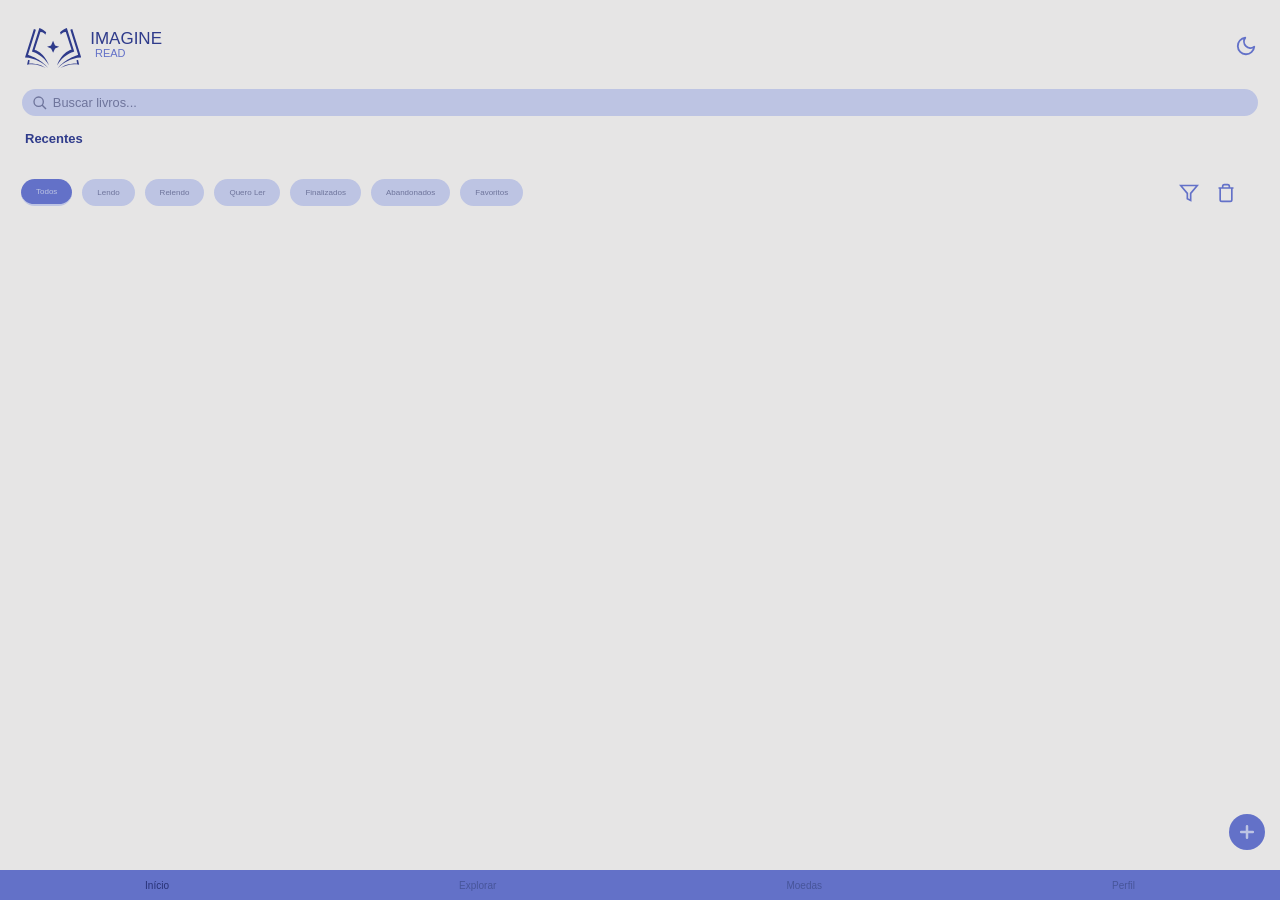
==== commit 39abed7d: "Primeira versão do site" ====
--- a/index.html
+++ b/index.html
@@ -5,8 +5,10 @@
     <meta name="viewport" content="width=device-width, initial-scale=1.0">
     <link rel="stylesheet" href="style.css">
     <title>IMAGINE</title>
-    <script src="https://cdnjs.cloudflare.com/ajax/libs/pdf.js/3.4.120/pdf.min.js"></script>
-    <script src="https://cdnjs.cloudflare.com/ajax/libs/epub.js/0.3.93/epub.min.js"></script>
+    <script src="https://cdnjs.cloudflare.com/ajax/libs/jszip/3.10.1/jszip.min.js"></script>
+<script src="https://cdnjs.cloudflare.com/ajax/libs/epub.js/0.3.93/epub.min.js"></script>
+<script src="https://cdnjs.cloudflare.com/ajax/libs/pdf.js/3.4.120/pdf.min.js"></script>
+<script src="https://cdnjs.cloudflare.com/ajax/libs/html2canvas/1.4.1/html2canvas.min.js"></script>
 </head>
 <body>
     <div class="menumais">
@@ -41,7 +43,7 @@
             <polygon class="cls-1" points="70.56 38.73 62.13 36.16 58 26.17 53.82 36.11 45.6 38.57 53.86 42.36 58.16 51.14 62.17 42.42 70.56 38.73"/>
 </svg>
             <span class="IMAGINE">IMAGINE</span>
-            <span class="Biblioteca">Biblioteca</span>
+            <span class="Biblioteca">READ
             <button id="btn-tema" class="btn-tema" title="Alternar tema">
             <svg class="icon-lua" viewBox="0 0 24 24" width="22" height="22" stroke="currentColor" stroke-width="2" fill="none" stroke-linecap="round" stroke-linejoin="round"><path d="M21 12.79A9 9 0 1 1 11.21 3 7 7 0 0 0 21 12.79z"></path></svg>
             <svg class="icon-sol" viewBox="0 0 24 24" width="22" height="22" stroke="currentColor" stroke-width="2" fill="none" stroke-linecap="round" stroke-linejoin="round" style="display: none;"><circle cx="12" cy="12" r="5"></circle><line x1="12" y1="1" x2="12" y2="3"></line><line x1="12" y1="21" x2="12" y2="23"></line><line x1="4.22" y1="4.22" x2="5.64" y2="5.64"></line><line x1="18.36" y1="18.36" x2="19.78" y2="19.78"></line><line x1="1" y1="12" x2="3" y2="12"></line><line x1="21" y1="12" x2="23" y2="12"></line><line x1="4.22" y1="19.78" x2="5.64" y2="18.36"></line><line x1="18.36" y1="5.64" x2="19.78" y2="4.22"></line></svg>
--- a/style.css
+++ b/style.css
@@ -33,12 +33,12 @@
    MENU SUPERIOR / HEADER
    ========================================================================== */
 .logo {
-    height: 45px !important;
+    height: 40px !important;
     width: auto !important;
-    margin: 11px;
+    margin: 14px;
 }
 .logo .cls-1 {
-    fill: #1b2774;  /* mesma cor original */
+    fill: #2f3b8b;  /* mesma cor original */
 }
 
 .container-menu {
@@ -55,17 +55,17 @@
 }
 .IMAGINE {
     font-family: 'roboto-black', sans-serif;
-    color: #1b2774;
-    font-size: 19px;
-    margin-left: 1px;
-    margin-top: 9px;
+    color: #2f3b8b;
+    font-size: 17px;
+    margin-left: -5px;
+    margin-top: 15px;
 }
 .Biblioteca {
     font-family: 'roboto-black', sans-serif;
-    color: #0e174f;
-    font-size: 15px;
-    margin-left: -72px;
-    margin-top: 32px;
+    color: #6371c8;
+    font-size: 11px;
+    margin-left: -67px;
+    margin-top: 33px;
 }
 
 /* ==========================================================================
@@ -90,10 +90,12 @@
     font-size: 0.8rem;
     height: 25px;
     border-radius: 0px 50px 50px 0px; 
-    color:#1b2774 ;
+    color:#0f184f ;
+    border: none;
 }
 .busca::placeholder {
-    color: #1b2774;
+    color: #6e749b;
+    border: none;
 }
 .botaob {
     background-color: #bdc4e3;
@@ -111,7 +113,7 @@
     align-items: center;
     position: center;
     display: flex;
-    color: #1b2774;
+    color: #6e749b;
 }
 
 
@@ -135,19 +137,20 @@
     align-items: center;
     justify-content: center;
     font-family: 'roboto-black', sans-serif;
-    background-color: #1b2774;
+    background-color: #6371c8;
     color: #bdc4e3;
     transition: transform 0.2s ease, background-color 0.2s ease;
 }
 .mais:hover {
-    background-color: #0e174f;
+    background-color: #2f3b8b;
+    color: #bdc4e3;
     transform: scale(1.05); 
 }
 .opcoesmais {
     position: absolute;
     right: 0;
-    background-color: #1b2774;
-    color: #606890;
+    background-color: #bdc4e3;
+    color: #6371c8;
     padding: 8px 10px;
     border-radius: 15px;
     font-size: 10px;
@@ -157,7 +160,7 @@
     pointer-events: auto;
 }
 .opcoesmais:hover {
-    background-color: #0e174f;
+    background-color: #6371c8;
     color: #bdc4e3;
     transform: scale(1.01); 
     font-family: 'roboto-medium', sans-serif;
@@ -173,10 +176,10 @@
    SEÇÕES DE CARDS (RECENTES E PRINCIPAL)
    ========================================================================== */
 .recentes {
-    font-family: 'roboto-light', sans-serif;
-    font-size: 15px;
-    color: #0e174f;
-    margin-left: 11px;
+    font-family: 'roboto-medium', sans-serif;
+    font-size: 13px;
+    color: #2f3b8b;
+    margin-left: 14px;
     margin-top: 15px;
 }
 .cardsR .card:hover {
@@ -222,7 +225,7 @@
 }
 .card-recente-titulo {
     font-size: 10px !important;
-    color: #070729;
+    color: #2f3b8b;
     display:block;
     -webkit-column-break-inside: 2;
     -webkit-box-orient:vertical;
@@ -231,7 +234,7 @@
 .card-recente-autor{
     font-size: 7px !important; 
     margin: 0; 
-    color: #1b2774 !important;
+    color: #6e749b !important;
     white-space: nowrap;
     overflow: hidden;
     text-overflow: ellipsis;
@@ -288,7 +291,7 @@
 }
 
 /* ==========================================================================
-   CATEGORIAS, BADGES E FILTROS
+   CATEGORIAS
    ========================================================================== */
 .linha-categorias-filtros {
     display: flex;
@@ -312,7 +315,7 @@
 .categoria-item {
     font-family: 'roboto-medium', sans-serif;
     background-color: #bdc4e3;
-    color: #1b2774;
+    color: #6e749b;
     padding: 8px 15px;
     border-radius: 20px;
     font-size: 8px;
@@ -320,14 +323,14 @@
     border: none;
 }
 .categoria-item:hover {
-    background-color: #1b2774;
+    background-color: #6371c8;
     color: #bdc4e3;
     font-family: 'roboto-black', sans-serif;
     transform: scale(1.03);
 }
 .categoria-item.ativo {
-    background-color: #bdc4e3;
-    color: #1b2774;
+    background-color: #6371c8;
+    color: #bdc4e3;
     font-family: 'roboto-black', sans-serif;
     border-bottom: 2px solid currentColor;
 }
@@ -377,7 +380,7 @@
 .titulo{
     font-size: 12px !important;
     margin-top: 3px !important; 
-    color: #09092d;
+    color: #2f3b8b;
     white-space: normal;
     display: -webkit-box;
     -webkit-line-clamp: 2;       /* Define o limite máximo de 2 linhas */
@@ -389,7 +392,7 @@
 .card-principal-autor{
     font-size: 9px !important; 
     margin-top: 2px; 
-    color: #1b2774;
+    color: #6e749b;
     white-space: nowrap;
     overflow: hidden;
     text-overflow: ellipsis;
@@ -449,18 +452,18 @@
 }
 
 /* ==========================================================================
-   Estilo do Balão de Filtros
+Filtros
    ========================================================================== */
 .acoes-direita-container {
     display: flex;
     align-items: center;
-    gap: 14px;
+    gap: 10px;
     flex-shrink: 0;
 }
 .btn-acao-topo {
     background: none;
     border: none;
-    color: #1b2774;
+    color: #6371c8;
     cursor: pointer;
     display: flex;
     align-items: center;
@@ -470,19 +473,16 @@
     margin-right: -5px;
 }
 .btn-acao-topo:hover {
-    color: #0e174f;
+    color: #2f3b8b;
     transform: scale(1.08);
-}
-.btn-acao-topo.ativo{
-   color: #555e85;
 }
 .balao-filtro {
     display: none; /* Escondido por padrão */
     position: absolute;
     top: 115%;     /* Posiciona logo abaixo do botão */
     right: 0;      /* Alinha com o canto direito do botão */
-    background-color: #1b2774; /* Tom azul-escuro igual à sua aba inferior */
-    color: #606890;
+    background-color: #bdc4e3; /* Tom azul-escuro igual à sua aba inferior */
+    color: #2f3b8b;
     border-radius: 8px;
     box-shadow: 0 4px 12px rgba(0, 0, 0, 0.3);
     padding: 6px 0;
@@ -508,32 +508,24 @@
 
 /* Efeito ao passar o mouse nas opções */
 .opcao-filtro:hover {
-    background-color: #bdc4e3; /* Tom ligeiramente mais claro */
+    background-color: #6371c8; /* Tom ligeiramente mais claro */
     font-family: 'roboto-black', sans-serif;
-    color: #1b2774;
+    color: #bdc4e3;
 }
 
 /* Destaque visual para a opção selecionada atualmente */
 .opcao-filtro.ativa {
-    color: #1b2774; /* Cor verde/ciano para destacar o filtro ativo */
-    background-color: #bdc4e3;
+    color: #bdc4e3; /* Cor verde/ciano para destacar o filtro ativo */
+    background-color: #6371c8;
     font-family: 'roboto-black', sans-serif;
 }
-.btn-acao-topo-btn-filtro-secao {
-color: #1b2774 !important;
-}
-.btn-acao-topo-btn-filtro-secao.ativo {
-color: #0e174f !important;
-}
-.btn-acao-topo-btn-filtro-secao:hover {
-color: #0e174f !important;
-}
+
 /* ==========================================================================
    LIXEIRA E MODO EXCLUSÃO
    ========================================================================== */
 #btn-lixeira-secao {
-    margin-right: -17px;
-    color: #1b2774
+    margin-right:7px;
+    border-color: #2f3b8b !important;
 }
 #btn-lixeira-secao:hover {
     color: #c62222 !important;
@@ -547,8 +539,8 @@
     z-index: 5000;
 }
 .btn-selecionar-tudo {
-    background-color: #1b2774;
-    color: #e6e5e5;
+    background-color: #bdc4e3;
+    color: #2f3b8b;
     border: none;
     padding: 8px 10px;
     border-radius: 20px;
@@ -558,14 +550,15 @@
     transition: background-color 0.2s, transform 0.2s;
 }
 .btn-selecionar-tudo:hover {
-    background-color: #0f184f;
+    background-color: #2f3b8b;
+    color: #bdc4e3;
     transform: scale(1.01);
     font-family: 'roboto-bold', sans-serif;
 }
 .btn-deletar-secao {
     position: static; 
-    background-color: #c62222;
-    color: #e6e5e5;
+    background-color: #bdc4e3;
+    color: #c62222;
     border: none;
     padding: 8px 10px;
     border-radius: 20px;
@@ -576,7 +569,7 @@
 }
 .btn-deletar-secao:hover {
 background-color: #9b1d0f;
-color: #e6e5e5;
+color: #bdc4e3;
  transform: scale(1.01);
  font-family: 'roboto-bold', sans-serif;
 }
@@ -594,7 +587,7 @@
 .modal-overlay {
     position: fixed;
     top: 0; left: 0; right: 0; bottom: 0;
-    background-color: rgba(0, 0, 0, 0.5);
+    background-color: #00000080;
     display: flex;
     justify-content: center;
     align-items: center;
@@ -603,7 +596,7 @@
 }
 .modal-conteudo {
     background-color: #e6e5e5;
-    color:#0e174f;
+    color:#2f3b8b;
     border-radius: 12px;
     display: flex;
     max-width: 500px;
@@ -626,13 +619,13 @@
     position: absolute;
     top: 7px; left: 9px;
     background: none; border: none;
-    font-size: 20px; color: #1b2774;
+    font-size: 20px; color: #6371c8;
     cursor: pointer; padding: 0;
     width: 32px; height: 32px;
     display: flex; align-items: center; justify-content: center;
     transition: color 0.2s; z-index: 10;
 }
-.btn-fechar-modal:hover { color: #0e174f; }
+.btn-fechar-modal:hover { color: #2f3b8b; }
 .modal-capa {
     width: 180px;
     max-width: 190px;
@@ -651,29 +644,35 @@
     margin-right: 20px;
     margin-top: 40px;
 }
-.modal-campo { display: flex; flex-direction: column; gap: 5px; }
+.modal-campo {
+    display: flex;
+    flex-direction: column;
+    gap: 5px; 
+    font-family: 'roboto-medium', sans-serif;
+}
 .modal-campo label {
-    font-family: 'roboto-black', sans-serif;
-    font-size: 14px; color: #101643; font-weight: 500;
+    font-family: 'roboto-medium', sans-serif;
+    font-size: 14px; color: #2f3b8b; font-weight: 500;
 }
 .modal-campo input {
-    padding: 10px 12px; border: 1px solid #1b2774;
+    padding: 10px 12px; border: none;
     border-radius: 6px; font-size: 12px; font-family: sans-serif;
     transition: border-color 0.2s;
-    color: #1b2774;
+    color: #2f3b8b;
     background-color: #bdc4e3;
+    font-family: 'roboto-medium', sans-serif;
 }
 .modal-campo input:focus {
-    outline: none; border-color: #1b2774;
+    outline: none; border-color: #2f3b8b;
 }
 .btn-salvar-modal {
-    background-color: #1b2774; color: #cccccc;
+    background-color: #6371c8; color: #cccccc;
     border: none; padding: 12px 20px; border-radius: 6px;
     font-family: 'roboto-medium', sans-serif; font-size: 11px;
     cursor: pointer; transition: background-color 0.2s;
     align-self: flex-end; margin-top: 42px;
 }
-.btn-salvar-modal:hover { background-color: #0e174f; }
+.btn-salvar-modal:hover { background-color: #2f3b8b; }
 
 @media (max-width: 600px) {
     .modal-conteudo { flex-direction: column; max-height: none; max-width: none; }
@@ -691,7 +690,7 @@
     left: 0;
     width: 100%;
     height: 20px;
-    background-color: #1b2774;
+    background-color: #6371c8;
     display: flex;
     justify-content: space-around;
     align-items: center;
@@ -705,15 +704,15 @@
     cursor: pointer;
     font-family: 'roboto-medium', sans-serif;
     font-size: 10px;
-    color: #606890;
+    color: #47559a;
     text-decoration: none;
 }
 .aba-item:hover{
-    color: #e6e5e5;
+    color: #273175;
     font-family: 'roboto-bold', sans-serif;
 }
 .aba-item.ativo {
-    color: #e6e5e5;
+    color: #273175;
     font-family: 'roboto-bold', sans-serif;
 }
 
@@ -726,7 +725,7 @@
     right: 4px;
     background: none;
     border: none;
-    color: #1b2774;
+    color: #6371c8;
     cursor: pointer;
     display: flex;
     align-items: center;
@@ -748,143 +747,170 @@
 
 /* Regras aplicadas quando o body tiver a classe .dark-mode */
 body.dark-mode {
-    background-color: #0d0e15; /* Fundo escuro profundo */
+    background-color: #0d0e19; /* Fundo escuro profundo */
     color: #bdc4e3;
 }
 
 body.dark-mode .logo .cls-1{
-fill: #8e9cd6;
+fill: #162a70;
 }
 body.dark-mode .IMAGINE {
-color:#8e9cd6
+color:#162a70
 }
 body.dark-mode .Biblioteca {
-    color: #39458f;
+    color: #545d85;
 }
 body.dark-mode .recentes{
-color: #8e9cd6;
-}
+color: #545d85;
+}
+
 
 body.dark-mode .botaob,
 body.dark-mode .lupa,
 body.dark-mode .busca::placeholder {
-    color: #1c2351 !important;
-    background-color: #0d1127 !important;
+    color: #1a1c2c !important;
+    background-color: #02040d !important;
 }
 body.dark-mode .busca {
-    color: #bdc4e3 !important;
-    background-color: #0d1127 !important;
-}
+    color: #545d85 !important;
+    background-color: #02040d !important;
+}
+
 
 body.dark-mode .mais {
-    background-color: #121839;
-    color: #39458f;
+    background-color: #02040d;
+    color: #162a70;
 }
 body.dark-mode .mais:hover {
-    background-color: #1c2351;
-    color: #bdc4e3;
+    background-color: #162a70;
+    color: #02040d;
 }
 body.dark-mode .opcoesmais {
-    background-color: #121839;
-    color: #39458f;
+    background-color: #02040d;
+    color: #1a1c2c;
 }
 body.dark-mode .opcoesmais:hover {
-    background-color: #1c2351;
-    color: #bdc4e3;
-}
-
-
+    background-color: #02040d;
+    color: #162a70;
+}
+
+
+body.dark-mode .categoria-item {
+    background-color: #02040d;
+    color: #1a1c2c;
+}
+body.dark-mode .categoria-item:hover {
+    background-color: #162a70 ;
+    color: #090c1b ;
+}
+body.dark-mode .categoria-item.ativo {
+    background-color: #162a70 ;
+    color: #090c1b ;
+}
+
+
+body.dark-mode .card-recente-titulo,
+body.dark-mode .titulo{
+color: #545d85;
+}
+body.dark-mode .card-recente-autor,
+body.dark-mode .card-principal-autor{
+color: #242636 !important;
+}
 
 
 body.dark-mode .cardsR .card,
 body.dark-mode .cardsC .card,
-body.dark-mode .modal-conteudo,
-body.dark-mode .modal-esquerda,
 body.dark-mode .card,
 body.dark-mode .menu-categorias-capa {
-    background-color: #0d1127;
-}
-
+    background-color: #02040d;
+}
 body.dark-mode .btn-cat {
-border-color: #1c2351;
-color: #1c2351
-}
-
-body.dark-mode .card-recente-titulo,
-body.dark-mode .titulo{
-color: #bdc4e3;
-}
-body.dark-mode .card-recente-autor,
-body.dark-mode .card-principal-autor{
-color: #39458f !important;
-}
-
-body.dark-mode .busca,
+border-color: #02040d;
+color: #1a1c2c;
+border-color: #1a1c2c;
+}
+
+body.dark-mode .modal-conteudo,
+body.dark-mode .modal-esquerda{
+    background-color: #1a1c2c;
+}
 body.dark-mode .modal-campo label,
 body.dark-mode .btn-fechar-modal,
 body.dark-mode .btn-acao-topo {
-color: #bdc4e3;
-}
-
+color: #02040d;
+}
 body.dark-mode .modal-campo input {
-    background-color: #1c2351;
+    background-color: #02040d;
     border-color: transparent;
-    color: #39458f;
-}
-
-
-
+    color: #424662;
+}
+body.dark-mode .btn-salvar-modal {
+    background-color: #02040d;
+    color: #424662;
+}
+body.dark-mode .btn-salvar-modal:hover {
+    background-color: #424662;
+    color: #02040d;
+}
 
 body.dark-mode .btn-acao-topo {
-    color: #1b2774;
+    color: #122051;
 }
 body.dark-mode .btn-acao-topo:hover {
-    color: #39458f;
-}
-body.dark-mode .btn-acao-topo.ativo{
-   color: #39458f;
+    color: #545d85;
+}
+body.dark-mode .opcao-filtro {
+    color: #1a1c2c; 
 }
 body.dark-mode .opcao-filtro:hover {
-    background-color: #1c2351; 
-    color: #0d1127;
+    background-color: #545d85; 
+    color: #02040d;
 }
 body.dark-mode .opcao-filtro.ativa {
-    color: #0d1127; 
-    background-color: #1c2351;
+    color: #02040d; 
+    background-color: #545d85;
 }
 body.dark-mode .balao-filtro {
-background-color: #0d1127;
-}
-
-body.dark-mode .categoria-item {
-    background-color: #0d1127;
-    color: #1c2351;
-}
-
-.categoria-item:hover {
-    background-color: #121839 !important;
-    color: #39458f !important;
-}
-.categoria-item.ativo {
-    background-color: #121839 !important;
-    color: #39458f !important;
-}
+background-color: #02040d;
+}
+
+
+body.dark-mode .btn-selecionar-tudo {
+    background-color: #02040d;
+    color: #162a70;
+}
+body.dark-mode .btn-selecionar-tudo:hover {
+    background-color: #162a70;
+    color: #02040d;
+}
+body.dark-mode .btn-deletar-secao { 
+    background-color: #02040d;
+    color: #c62222;
+}
+body.dark-mode .btn-deletar-secao:hover {
+background-color: #c62222;
+color: #02040d;
+}
+
 
 body.dark-mode .aba-inferior {
-background-color: #121839 !important;
+background-color: #02040d !important;
 }
 body.dark-mode .aba-item {
-color: #39458f !important;
+color: #1a1c2c !important;
 }
 body.dark-mode .aba-item:hover{
-    color: #bdc4e3 !important;
+    color: #162a70 !important;
 }
 body.dark-mode .aba-item.ativo {
-    color: #bdc4e3 !important;
-}
+    color: #162a70 !important;
+}
+
+
 body.dark-mode .btn-tema{
-    color: #8e9cd6;
+    color: #1e2e6a;
 }
 body.dark-mode .btn-tema:hover{
-    color: #bdc4e3;
+    color: #545d85;
 }
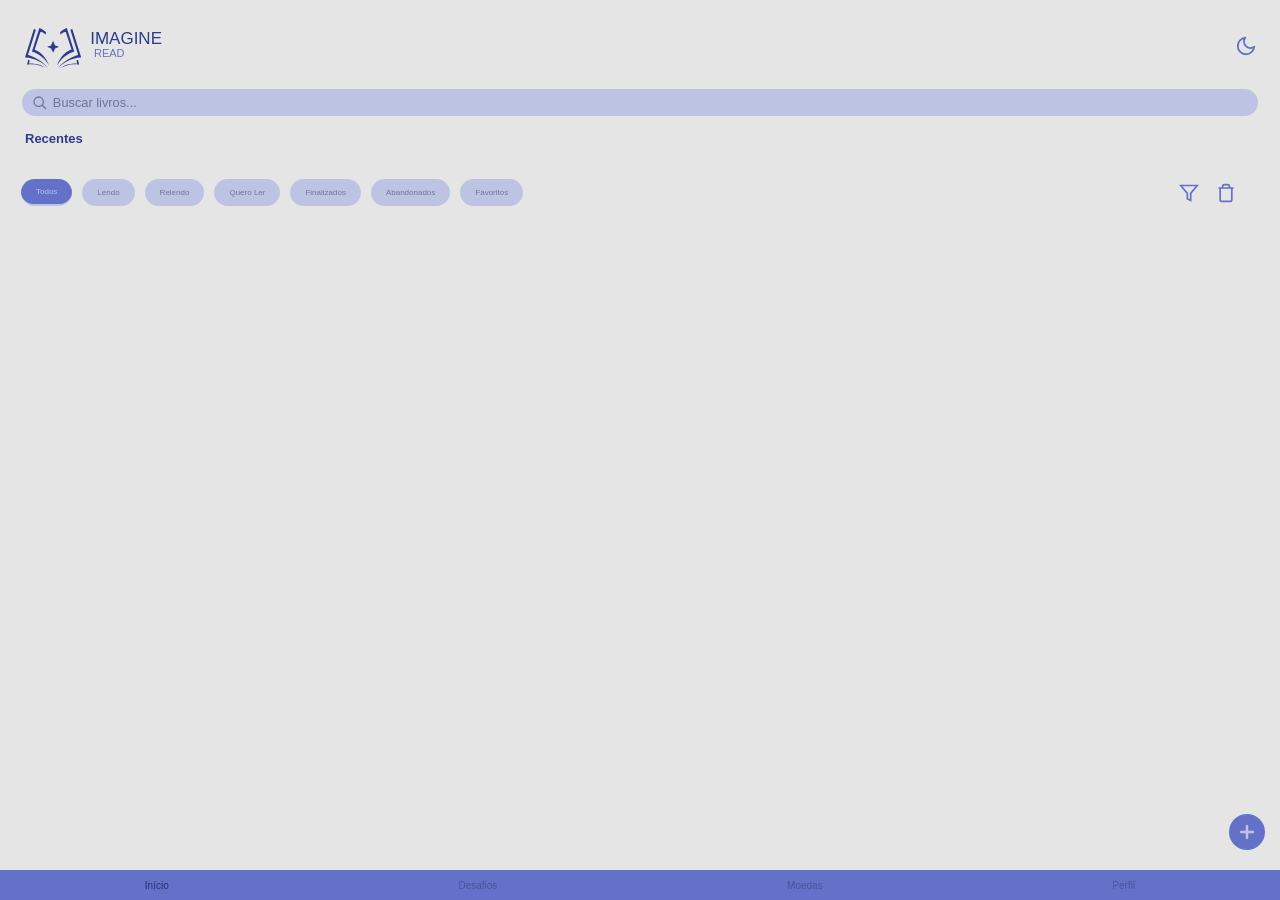
==== commit 16ecdae3: "Primeira versão do site" ====
--- a/index.html
+++ b/index.html
@@ -123,7 +123,7 @@
 
     <nav class="aba-inferior">
         <a href="index.html" class="aba-item ativo"><span>Início</span></a>
-        <a href="Explorar.html" class="aba-item"><span>Explorar</span></a>
+        <a href="Explorar.html" class="aba-item"><span>Desafios</span></a>
         <a href="Moedas.html" class="aba-item"><span>Moedas</span></a>
         <a href="Perfil.html" class="aba-item"><span>Perfil</span></a>
     </nav>
@@ -144,6 +144,7 @@
         <div class="card card-livro-individual">
             <div class="capa-container">
                 <img class="capa-livro" src="" alt="Capa do Livro" loading="lazy">
+                <div class="etiqueta-formato"></div>  
                 <div class="menu-categorias-capa">
                     <button class="btn-cat cat-lendo" title="Lendo" data-cat="lendo">
                         <svg viewBox="0 0 24 24" width="14" height="14" fill="none" stroke="currentColor" stroke-width="2.5" stroke-linecap="round" stroke-linejoin="round"><path d="M2 3h6a4 4 0 0 1 4 4v14a3 3 0 0 0-3-3H2z"></path><path d="M22 3h-6a4 4 0 0 0-4 4v14a3 3 0 0 1 3-3h7z"></path></svg>
--- a/style.css
+++ b/style.css
@@ -64,7 +64,7 @@
     font-family: 'roboto-black', sans-serif;
     color: #6371c8;
     font-size: 11px;
-    margin-left: -67px;
+    margin-left: -68px;
     margin-top: 33px;
 }
 
@@ -230,15 +230,7 @@
     -webkit-column-break-inside: 2;
     -webkit-box-orient:vertical;
     max-width: 150px;
-}
-.card-recente-autor{
-    font-size: 7px !important; 
-    margin: 0; 
-    color: #6e749b !important;
-    white-space: nowrap;
-    overflow: hidden;
-    text-overflow: ellipsis;
-    max-width: 100%;
+    font-family: 'roboto-light', sans-serif;
 }
 
 .card {
@@ -283,11 +275,10 @@
 .card-recente-info {
     overflow: hidden; text-align: left;
 }
-.card-recente-titulo {
-    font-size: 5px; margin: 0; white-space: nowrap; overflow: hidden; text-overflow: ellipsis;
-}
 .card-recente-autor {
-    font-size: 8px; margin: 3px 0 14px 0; color: #3d3d5a; white-space: nowrap; overflow: hidden; text-overflow: ellipsis;
+    font-size: 8px; 
+    font-family: 'roboto-medium', sans-serif;
+    margin: 3px 0 14px 0; color: #3d3d5a; white-space: nowrap; overflow: hidden; text-overflow: ellipsis;
 }
 
 /* ==========================================================================
@@ -341,7 +332,7 @@
 .cardsC {
     display: grid;
     grid-template-columns: repeat(auto-fill, minmax(130px, 1fr));
-    gap: 15px;
+    gap: 20px;
     margin-top: -0px;
     background: transparent;
     border-radius: 20px;
@@ -388,6 +379,7 @@
     overflow: hidden;
     text-overflow: ellipsis;
     max-width: 150px;
+        font-family: 'roboto-extra-bold', sans-serif;
 }
 .card-principal-autor{
     font-size: 9px !important; 
@@ -397,6 +389,7 @@
     overflow: hidden;
     text-overflow: ellipsis;
     max-width: 100%;
+        font-family: 'roboto-medium', sans-serif;
 }
 .menu-categorias-capa {
     position: absolute;
@@ -451,6 +444,31 @@
     font-size: 7px;
 }
 
+/* Etiqueta de formato (PDF/EPUB) sobre a capa */
+.etiqueta-formato {
+    position: absolute;
+    top: 8px;
+    left: 8px;
+    color: white;
+    font-size: 10px;
+    font-weight: bold;
+    padding: 3px 8px;
+    border-radius: 4px;
+    z-index: 15;
+    font-family: 'roboto-medium', sans-serif;
+    backdrop-filter: blur(2px);
+    pointer-events: none; /* impede que a etiqueta atrapalhe os cliques nos botões da capa */
+}
+
+.etiqueta-formato.pdf {
+    background-color: #bdc4e3; /* vermelho para PDF */
+    color: #2f3b8b;
+}
+
+.etiqueta-formato.epub {
+    background-color: #bdc4e3; /* verde para EPUB */
+    color: #2f3b8b;
+}
 /* ==========================================================================
 Filtros
    ========================================================================== */
@@ -484,7 +502,6 @@
     background-color: #bdc4e3; /* Tom azul-escuro igual à sua aba inferior */
     color: #2f3b8b;
     border-radius: 8px;
-    box-shadow: 0 4px 12px rgba(0, 0, 0, 0.3);
     padding: 6px 0;
     min-width: 120px;
     z-index: 3000; /* Garante que fique acima de outros elementos na tela */
@@ -747,75 +764,75 @@
 
 /* Regras aplicadas quando o body tiver a classe .dark-mode */
 body.dark-mode {
-    background-color: #0d0e19; /* Fundo escuro profundo */
+    background-color: #070A23; /* Fundo escuro profundo */
     color: #bdc4e3;
 }
 
 body.dark-mode .logo .cls-1{
-fill: #162a70;
+fill: #D4C36E;
 }
 body.dark-mode .IMAGINE {
-color:#162a70
+color:#D4C36E
 }
 body.dark-mode .Biblioteca {
-    color: #545d85;
+    color: #D4C36E;
 }
 body.dark-mode .recentes{
-color: #545d85;
+color: #D4C36E;
 }
 
 
 body.dark-mode .botaob,
 body.dark-mode .lupa,
 body.dark-mode .busca::placeholder {
-    color: #1a1c2c !important;
-    background-color: #02040d !important;
+    color: #0A5985 !important;
+    background-color: #051E4A !important;
 }
 body.dark-mode .busca {
-    color: #545d85 !important;
-    background-color: #02040d !important;
+    color: #FF8C70 !important;
+    background-color: #051E4A !important;
 }
 
 
 body.dark-mode .mais {
-    background-color: #02040d;
-    color: #162a70;
+    background-color: #D4C36E;
+    color: #051E4A;
 }
 body.dark-mode .mais:hover {
-    background-color: #162a70;
-    color: #02040d;
+    background-color: #FF8C70;
+    color: #051E4A;
 }
 body.dark-mode .opcoesmais {
-    background-color: #02040d;
-    color: #1a1c2c;
+    background-color: #D4C36E;
+    color: #051E4A;
 }
 body.dark-mode .opcoesmais:hover {
-    background-color: #02040d;
-    color: #162a70;
+    background-color: #FF8C70;
+    color: #051E4A;
 }
 
 
 body.dark-mode .categoria-item {
-    background-color: #02040d;
-    color: #1a1c2c;
+    background-color: #051E4A;
+    color: #0A5985;
 }
 body.dark-mode .categoria-item:hover {
-    background-color: #162a70 ;
-    color: #090c1b ;
+    background-color: #D4C36E ;
+    color: #051E4A ;
 }
 body.dark-mode .categoria-item.ativo {
-    background-color: #162a70 ;
-    color: #090c1b ;
+    background-color: #D4C36E ;
+    color: #051E4A ;
 }
 
 
 body.dark-mode .card-recente-titulo,
 body.dark-mode .titulo{
-color: #545d85;
+color: #FF8C70;
 }
 body.dark-mode .card-recente-autor,
 body.dark-mode .card-principal-autor{
-color: #242636 !important;
+color: #FF8C70 !important;
 }
 
 
@@ -823,94 +840,110 @@
 body.dark-mode .cardsC .card,
 body.dark-mode .card,
 body.dark-mode .menu-categorias-capa {
-    background-color: #02040d;
+    background-color: #051E4A;
+}
+
+body.dark-mode .cardsR .card:hover,
+body.dark-mode .cardsC .card:hover {
+    background-color: #031432;
 }
 body.dark-mode .btn-cat {
-border-color: #02040d;
-color: #1a1c2c;
-border-color: #1a1c2c;
+border-color: #0A5985;
+color: #0A5985;
+border-color: #0A5985;
 }
 
 body.dark-mode .modal-conteudo,
 body.dark-mode .modal-esquerda{
-    background-color: #1a1c2c;
+    background-color: #070A23;
 }
 body.dark-mode .modal-campo label,
 body.dark-mode .btn-fechar-modal,
 body.dark-mode .btn-acao-topo {
-color: #02040d;
+color: #D4C36E;
 }
 body.dark-mode .modal-campo input {
-    background-color: #02040d;
-    border-color: transparent;
-    color: #424662;
+    background-color: #051E4A;
+    border-color: none;
+    color: #FF8C70;
 }
 body.dark-mode .btn-salvar-modal {
-    background-color: #02040d;
+    background-color: #051E4A;
     color: #424662;
 }
 body.dark-mode .btn-salvar-modal:hover {
     background-color: #424662;
-    color: #02040d;
+    color: #D4C36E;
 }
 
 body.dark-mode .btn-acao-topo {
-    color: #122051;
+    color: #D4C36E;
 }
 body.dark-mode .btn-acao-topo:hover {
-    color: #545d85;
+    color: #FF8C70;
 }
 body.dark-mode .opcao-filtro {
-    color: #1a1c2c; 
+    color: #051E4A; 
 }
 body.dark-mode .opcao-filtro:hover {
-    background-color: #545d85; 
-    color: #02040d;
+    background-color: #051E4A; 
+    color: #D4C36E;
 }
 body.dark-mode .opcao-filtro.ativa {
-    color: #02040d; 
-    background-color: #545d85;
+    color: #D4C36E; 
+    background-color: #051E4A;
 }
 body.dark-mode .balao-filtro {
-background-color: #02040d;
+background-color: #D4C36E;
 }
 
 
 body.dark-mode .btn-selecionar-tudo {
-    background-color: #02040d;
-    color: #162a70;
+    background-color: #051E4A;
+    color: #D4C36E;
 }
 body.dark-mode .btn-selecionar-tudo:hover {
-    background-color: #162a70;
-    color: #02040d;
+    background-color: #D4C36E;
+    color: #051E4A;
 }
 body.dark-mode .btn-deletar-secao { 
-    background-color: #02040d;
-    color: #c62222;
+    background-color: #c62222;
+    color: #D4C36E;
 }
 body.dark-mode .btn-deletar-secao:hover {
-background-color: #c62222;
-color: #02040d;
+background-color: #D4C36E;
+color: #c62222;
 }
 
 
 body.dark-mode .aba-inferior {
-background-color: #02040d !important;
+background-color: #070A23 !important;
 }
 body.dark-mode .aba-item {
-color: #1a1c2c !important;
+color: #0A5985 !important;
 }
 body.dark-mode .aba-item:hover{
-    color: #162a70 !important;
+    color: #D4C36E !important;
 }
 body.dark-mode .aba-item.ativo {
-    color: #162a70 !important;
+    color: #D4C36E !important;
 }
 
 
 body.dark-mode .btn-tema{
-    color: #1e2e6a;
+    color: #D4C36E;
 }
 body.dark-mode .btn-tema:hover{
-    color: #545d85;
+    color: #FF8C70;
+}
+
+
+body.dark-mode .etiqueta-formato.pdf {
+    background-color: #051E4A; /* vermelho para PDF */
+    color: #0A5985;
+}
+
+body.dark-mode .etiqueta-formato.epub {
+    background-color: #051E4A; /* verde para EPUB */
+    color: #0A5985;
 }
